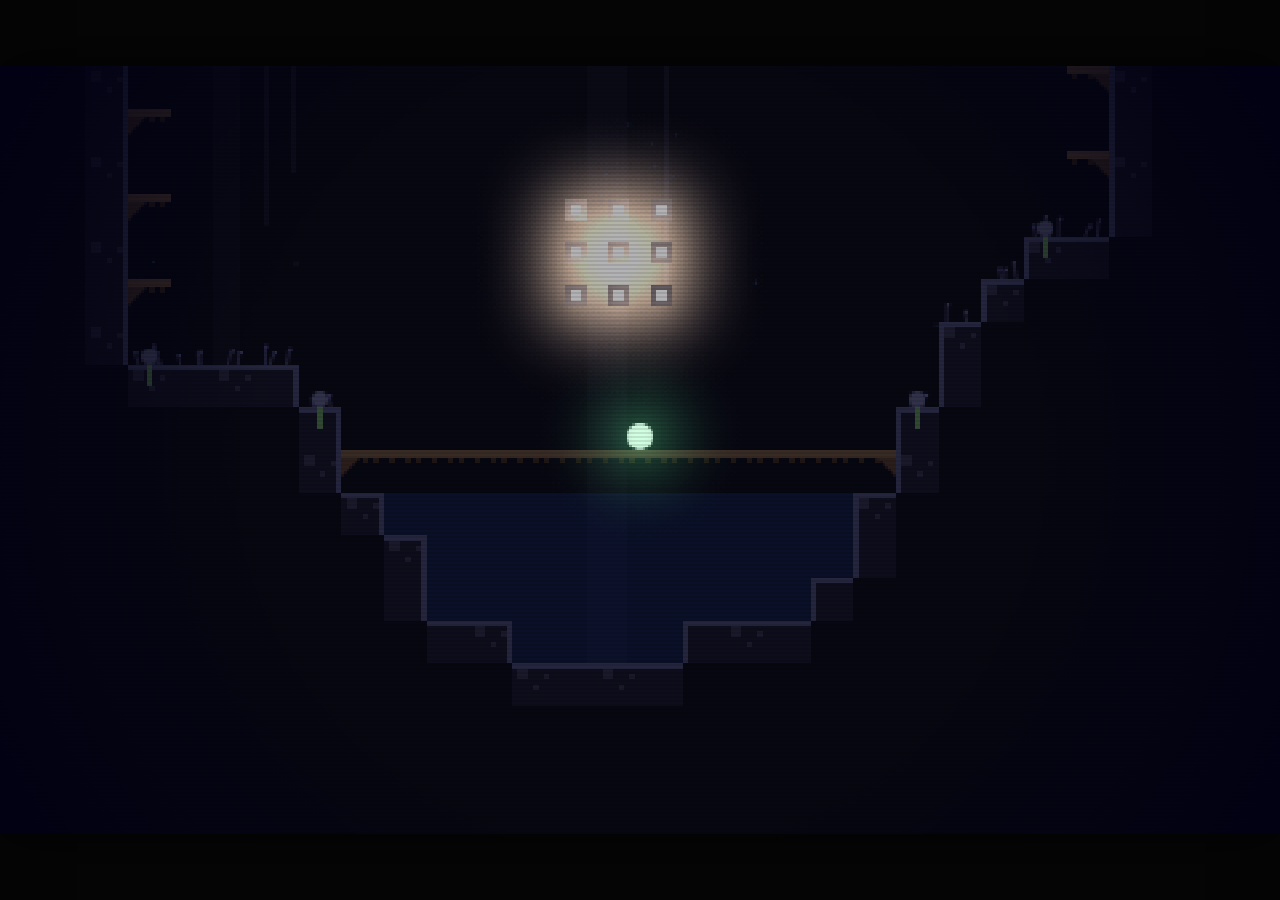
==== index.html @ 34f2504f "update" ====
<!DOCTYPE html>
<html lang="en">
<head>
    <meta charset="UTF-8">
    <meta name="viewport" content="width=device-width, initial-scale=1.0, maximum-scale=1.0, user-scalable=no">
    <title>Depth of the Well - BOSS (Modular Architecture)</title>

    <link rel="stylesheet" href="scripts/boss/boss.css">
    <link rel="stylesheet" href="mobile/mobile.css">

    <style>
        body {
            margin: 0;
            background-color: #050505;
            overflow: hidden;
            display: flex;
            justify-content: center;
            align-items: center;
            height: 100vh;
            color: #444;
            font-family: 'Courier New', Courier, monospace;
            touch-action: none; 
        }

        #game-container {
            position: relative;
            box-shadow: 0 0 50px rgba(0, 0, 0, 0.8);
            cursor: none; 
        }

        canvas {
            display: block;
            image-rendering: pixelated; 
        }

        #ui-layer {
            position: absolute;
            top: 20px;
            left: 0;
            width: 100%;
            text-align: center;
            color: rgba(255, 255, 255, 0.7);
            font-size: 14px;
            pointer-events: none;
            text-shadow: 0 2px 4px black;
            opacity: 0;
            transition: opacity 1s;
            z-index: 20;
        }

        .scanlines {
            position: absolute;
            top: 0;
            left: 0;
            width: 100%;
            height: 100%;
            background: linear-gradient(
                to bottom,
                rgba(255,255,255,0),
                rgba(255,255,255,0) 50%,
                rgba(0,0,0,0.1) 50%,
                rgba(0,0,0,0.1)
            );
            background-size: 100% 4px;
            pointer-events: none;
            z-index: 10;
        }

        .vignette {
            position: absolute;
            top: 0;
            left: 0;
            width: 100%;
            height: 100%;
            background: radial-gradient(circle, rgba(0,0,0,0) 50%, rgba(0,0,20,0.9) 100%);
            pointer-events: none;
            z-index: 11;
        }
    </style>
</head>
<body>

    <div id="game-container">
        <div id="ui-layer">Initialize...</div>
        <canvas id="gameCanvas"></canvas>
        <div class="scanlines"></div>
        <div class="vignette"></div>

        <!-- Mobile Controls UI -->
        <div id="mobile-controls">
            <div id="dpad" class="control-group">
                <div class="touch-btn" id="btn-up">▲</div>
                <div class="touch-btn" id="btn-left">◀</div>
                <div class="touch-btn" id="btn-right">▶</div>
                <div class="touch-btn" id="btn-down">▼</div>
            </div>
            <div id="actions" class="control-group">
                <div class="touch-btn" id="btn-map">MAP</div>
                <div class="touch-btn" id="btn-jump">JUMP</div>
            </div>
        </div>
    </div>

<!-- Room Design -->
<script src="data/rooms.js"></script> 
<script src="data/room_ability.js"></script>
<script src="data/params.js"></script>
<script src="data/events.js"></script>
<script src="data/tile.js"></script>

<!-- Rendering Engine Scripts -->
<script src="render/renderer.js"></script>

<!-- Core Engine Scripts -->
<script src="scripts/script_base.js"></script>
<script src="scripts/boss/boss.js"></script> 
<script src="scripts/boss/boss_visuals.js"></script>
<script src="scripts/roomscripts.js"></script>

<!-- 
    ============================================================================
    REFACTORED ENGINE STARTS HERE
    Split the sections below into separate .js files for a clean project structure.
    ============================================================================
-->

<script>

/**
 * ============================================================================
 * MODULE: ENTITIES (entities.js)
 * Game objects and factories.
 * ============================================================================
 */

class Particle {
    constructor(x, y, type = 'dust') {
        this.x = x; this.y = y;
        this.vx = (Math.random() - 0.5) * 0.5;
        this.vy = (Math.random() - 0.5) * 0.5;
        this.life = 1.0;
        this.type = type;
        
        if (type === 'splash') {
            this.vy = -rand(0.5, 2); this.vx = rand(-1, 1); this.life = rand(0.5, 1);
        } else if (type === 'spark') {
            this.vx = (Math.random() - 0.5) * 2; this.vy = (Math.random() - 0.5) * 2;
        } else if (type === 'bubble') {
            this.vy = -rand(0.5, 2.0); this.vx = rand(-0.5, 0.5); this.life = rand(0.5, 1.0);
        } else if (type === 'rubble') {
            this.vx = (Math.random() - 0.5) * 3; this.vy = -rand(1, 3); this.life = rand(0.5, 0.8);
        }
    }

    update(timeScale) {
        this.x += this.vx * timeScale;
        this.y += this.vy * timeScale;
        
        if (this.type === 'dust') {
            this.life -= 0.005 * timeScale; this.y -= 0.05 * timeScale; 
        } else if (this.type === 'splash') {
            this.vy += 0.1 * timeScale; this.life -= 0.02 * timeScale;
        } else if (this.type === 'spark') {
            this.life -= 0.03 * timeScale;
        } else if (this.type === 'bubble') {
            this.life -= 0.02 * timeScale; this.vx *= Math.pow(0.95, timeScale);
        } else if (this.type === 'rubble') {
            this.life -= 0.02 * timeScale; this.vy += 0.2 * timeScale;
        }
    }

    draw(ctx) {
        if (this.type === 'dust') ctx.fillStyle = `rgba(100, 150, 255, ${Math.max(0, this.life * 0.3)})`;
        else if (this.type === 'splash') ctx.fillStyle = `rgba(150, 200, 255, ${Math.max(0, this.life)})`;
        else if (this.type === 'spark') ctx.fillStyle = `rgba(255, 255, 150, ${Math.max(0, this.life)})`;
        else if (this.type === 'bubble') ctx.fillStyle = `rgba(200, 255, 255, ${Math.max(0, this.life * 0.6)})`;
        else if (this.type === 'rubble') ctx.fillStyle = `rgba(120, 120, 140, ${Math.max(0, this.life)})`;
        else ctx.fillStyle = `rgba(255, 255, 200, ${Math.max(0, this.life)})`;
        ctx.fillRect(this.x, this.y, 1, 1);
    }
}

class WallLight {
    constructor(x, y) {
        this.x = x; this.y = y;
        this.baseRadius = 40;
        this.currentRadius = 40;
        this.targetRadius = 40;
    }
    update(game, timeScale) {
        const player = game.player;
        const dist = Math.hypot(player.x - (this.x + 8), player.y - (this.y + 8));
        this.targetRadius = dist < 20 ? 100 : 40;
        const k = 1 - Math.pow(0.9, timeScale);
        this.currentRadius += (this.targetRadius - this.currentRadius) * k;
    }
    draw(ctx) {
        ctx.fillStyle = COLORS.lightBase;
        ctx.fillRect(this.x + 4, this.y + 2, 8, 8);
        ctx.fillStyle = COLORS.lightGlow;
        ctx.fillRect(this.x + 6, this.y + 4, 4, 4);
        
        let lg = ctx.createRadialGradient(this.x+8, this.y+8, 2, this.x+8, this.y+8, this.currentRadius);
        lg.addColorStop(0, 'rgba(255, 220, 180, 0.4)');
        lg.addColorStop(1, 'rgba(0,0,0,0)');
        ctx.fillStyle = lg;
        ctx.globalCompositeOperation = 'lighter';
        ctx.beginPath(); ctx.arc(this.x+8, this.y+8, this.currentRadius, 0, Math.PI*2); ctx.fill();
        ctx.globalCompositeOperation = 'source-over';
    }
}

class Chest {
    constructor(x, y, roomKey) {
        this.x = x; this.y = y;
        this.w = TILE_SIZE; this.h = TILE_SIZE;
        this.roomKey = roomKey;
        this.abilityId = ROOM_LOOT[roomKey] || null;
        this.opened = false;
        this.glowPhase = 0;
    }
    update(game, timeScale) {
        if (this.opened) return;
        this.glowPhase += 0.1 * timeScale;
        const dist = Math.hypot(game.player.x - (this.x + this.w/2), game.player.y - (this.y + this.h/2));
        if (this.abilityId && game.system.abilities[this.abilityId]) this.opened = true;
        if (dist < 15) this.open(game);
    }
    open(game) {
        this.opened = true;
        if (this.abilityId) {
            events.emit('UNLOCK_ABILITY', this.abilityId);
            game.spawnParticles(this.x + 8, this.y + 8, 20, 'spark');
        }
    }
    draw(ctx) {
        ctx.fillStyle = this.opened ? COLORS.chestOpen : COLORS.chestClosed;
        if (this.opened) {
            ctx.fillRect(this.x + 2, this.y + 6, 12, 10);
            ctx.fillStyle = '#000'; ctx.fillRect(this.x + 3, this.y + 6, 10, 2); 
        } else {
            ctx.fillRect(this.x + 2, this.y + 4, 12, 12);
            ctx.fillStyle = '#ffaa00'; ctx.fillRect(this.x + 7, this.y + 8, 2, 2);
            const alpha = 0.2 + Math.sin(this.glowPhase) * 0.1;
            ctx.strokeStyle = `rgba(255, 255, 170, ${alpha})`;
            ctx.strokeRect(this.x, this.y, 16, 16);
        }
    }
}

class Blade {
    constructor(x, y) {
        this.x = x; this.y = y;
        this.h = rand(4, 8); 
        this.angle = rand(-0.2, 0.2); 
        this.baseAngle = this.angle;
        this.stiffness = rand(0.1, 0.2);
    }
    update(game, timeScale) {
        const player = game.player;
        const dist = Math.abs(this.x - player.x);
        const yDist = Math.abs(this.y - (player.y + player.r)); 
        const time = Date.now() * 0.002;
        const wind = Math.sin(time + this.x * 0.1) * 0.2;
        let force = 0;
        if (dist < (player.r + 8) && yDist < 10) force = (this.x - player.x) > 0 ? 1.5 : -1.5;
        const target = this.baseAngle + wind + force;
        const k = 1 - Math.pow(1 - this.stiffness, timeScale);
        this.angle += (target - this.angle) * k;
    }
    draw(ctx) {
        const tipX = this.x + Math.sin(this.angle) * this.h;
        const tipY = this.y - Math.cos(this.angle) * this.h;
        ctx.strokeStyle = COLORS.grass;
        ctx.beginPath(); ctx.moveTo(this.x, this.y); ctx.lineTo(tipX, tipY); ctx.stroke();
        ctx.fillStyle = COLORS.grassTip; ctx.fillRect(tipX, tipY, 1, 1);
    }
}

class Flower {
    constructor(x, y) {
        this.x = x; this.y = y;
        this.state = 0; this.bloomFactor = 0;
    }
    update(game, timeScale) {
        const dist = Math.hypot(game.player.x - this.x, game.player.y - this.y);
        if (dist < 30) this.bloomFactor += 0.05 * timeScale;
        else this.bloomFactor -= 0.02 * timeScale;
        this.bloomFactor = clamp(this.bloomFactor, 0, 1);
        if (this.bloomFactor > 0.8 && Math.random() < (0.05 * timeScale)) {
            game.spawnParticles(this.x, this.y - 10, 1, 'spark');
        }
    }
    draw(ctx) {
        ctx.fillStyle = COLORS.flowerStem;
        ctx.fillRect(this.x - 1, this.y, 2, 8);
        const size = 3 + this.bloomFactor * 2;
        ctx.fillStyle = this.bloomFactor > 0.5 ? COLORS.flowerBulbOpen : COLORS.flowerBulbClosed;
        ctx.beginPath(); ctx.arc(this.x, this.y - size, size, 0, Math.PI * 2); ctx.fill();
        if(this.bloomFactor > 0.1) {
            ctx.fillStyle = `rgba(170, 136, 255, ${this.bloomFactor})`;
            ctx.beginPath(); ctx.arc(this.x, this.y - size, 1, 0, Math.PI * 2); ctx.fill();
            ctx.globalCompositeOperation = 'lighter';
            let fg = ctx.createRadialGradient(this.x, this.y-5, 1, this.x, this.y-5, 20 * this.bloomFactor);
            fg.addColorStop(0, `rgba(180, 100, 255, ${this.bloomFactor * 0.5})`);
            fg.addColorStop(1, 'rgba(0,0,0,0)');
            ctx.fillStyle = fg;
            ctx.beginPath(); ctx.arc(this.x, this.y-5, 30, 0, Math.PI*2); ctx.fill();
            ctx.globalCompositeOperation = 'source-over';
        }
    }
}

// --- Entity Factory (The Builder) ---
function spawnVegetation(map, x, y) {
    if (map.getTile(x, y - 1) === 0) {
        const count = Math.floor(rand(2, 5));
        for(let i=0; i<count; i++) {
            map.entities.push(new Blade(x * TILE_SIZE + rand(2, 14), y * TILE_SIZE));
        }
        if (Math.random() < 0.3) {
            map.entities.push(new Flower(x * TILE_SIZE + TILE_SIZE/2, y * TILE_SIZE));
        }
    }
}

const ENTITY_FACTORY = {
    3: (map, x, y, roomKey) => map.entities.push(new Chest(x * TILE_SIZE, y * TILE_SIZE, roomKey)),
    5: (map, x, y) => map.entities.push(new WallLight(x * TILE_SIZE, y * TILE_SIZE)),
    1: (map, x, y) => spawnVegetation(map, x, y),
    10: (map, x, y) => spawnVegetation(map, x, y),
    2: (map, x, y) => {
        if (map.getTile(x, y - 1) === 0) map.waterNodes.push({x: x, y: y});
    }
};

/**
 * ============================================================================
 * MODULE: PHYSICS (physics.js)
 * Collision detection and resolution logic.
 * ============================================================================
 */
class CountBounce {
    constructor() { this.reset(); }
    reset() {
        this.start = { rx: 0, ry: 0, x: 0, y: 0 };
        this.current = { rx: 0, ry: 0, x: 0, y: 0 };
        this.count = 0;
    }
    update(hitRx, hitRy, hitX, hitY, game) {
        if (!this.start || 
            this.start.rx !== hitRx || this.start.ry !== hitRy || 
            this.start.x !== hitX || this.start.y !== hitY) {
            this.start = { rx: hitRx, ry: hitRy, x: hitX, y: hitY };
            this.current = { rx: hitRx, ry: hitRy, x: hitX, y: hitY };
            this.count = 0;
        }

        this.current.y -= 1;
        if (this.current.y < 0) {
            this.current.ry--;
            if (!WORLD_LAYOUTS[`${this.current.rx},${this.current.ry}`]) {
                this.reset(); return;
            }
            this.current.y = 17; 
        }        

        const tileRaw = WORLD_LAYOUTS[`${this.current.rx},${this.current.ry}`][this.current.y][this.current.x];
        const tileVal = getTileValue(tileRaw);
        const def = getTileDef(tileVal);
        
        if (def.col === COLLISION_TYPE.SOLID) { 
            this.count++;
            game.spawnParticles(game.player.x, game.player.y, 3, 'dust');
        } else if (def.col === COLLISION_TYPE.HAZARD) { 
            const permanent = game.system.abilities.minerHat;
            if (!game.map.isSpikeDestroyedExplicit(this.current.rx, this.current.ry, this.current.x, this.current.y)) {
                game.map.destroySpikeExplicit(this.current.rx, this.current.ry, this.current.x, this.current.y, permanent);
                game.spawnParticles(game.player.x, game.player.y, 30, 'spark');
            }
            this.reset();
        } else {
            this.reset();
        }
    }
}

class Physics {
    static checkHazards(entity, map, game) {
        let startX = Math.floor((entity.x - entity.r) / TILE_SIZE);
        let endX = Math.floor((entity.x + entity.r) / TILE_SIZE);
        let startY = Math.floor((entity.y - entity.r) / TILE_SIZE);
        let endY = Math.floor((entity.y + entity.r) / TILE_SIZE);

        for (let y = startY; y <= endY; y++) {
            for (let x = startX; x <= endX; x++) {
                let tile = map.getTile(x, y);
                let def = getTileDef(tile);
                if (def.col === COLLISION_TYPE.HAZARD && !map.isSpikeDestroyed(x, y)) {
                    game.triggerDeath();
                    return;
                }
            }
        }
    }

    static resolveCollision(entity, map, axis, timeScale, game) {
        let startX = Math.floor((entity.x - entity.r) / TILE_SIZE);
        let endX = Math.floor((entity.x + entity.r) / TILE_SIZE);
        let startY = Math.floor((entity.y - entity.r) / TILE_SIZE);
        let endY = Math.floor((entity.y + entity.r) / TILE_SIZE);

        for (let y = startY; y <= endY; y++) {
            for (let x = startX; x <= endX; x++) {
                let tile = map.getTile(x, y);
                let def = getTileDef(tile);

                // Type A: One-Way Platforms
                if (def.col === COLLISION_TYPE.ONE_WAY) {
                    if (axis === 'y' && entity.vy >= 0) {
                        const tileTop = y * TILE_SIZE;
                        const previousFeetY = (entity.y - entity.vy * timeScale) + entity.r;
                        const currentFeetY = entity.y + entity.r;
                        if (previousFeetY <= tileTop + 0.1 && currentFeetY >= tileTop - 0.1) {
                            entity.y = tileTop - entity.r - 0.01;
                            entity.grounded = true;
                            entity.vy = 0;
                            if(entity.vy > 2) { entity.squash = 1.4; entity.stretch = 0.6; }
                        }
                    }
                    continue; 
                }

                // Type B: Solid Walls
                if (def.col === COLLISION_TYPE.SOLID) { 
                    if (axis === 'x') {
                        if (entity.vx > 0) entity.x = x * TILE_SIZE - entity.r - 0.01;
                        if (entity.vx < 0) entity.x = (x + 1) * TILE_SIZE + entity.r + 0.01;
                        entity.vx = 0;
                    } else {
                        if (entity.vy > 0) { // Landing
                            entity.y = y * TILE_SIZE - entity.r - 0.01;
                            entity.grounded = true;
                            if(entity.vy > 2) { entity.squash = 1.4; entity.stretch = 0.6; }
                        }
                        if (entity.vy < 0) { // Hitting Head
                            entity.y = (y + 1) * TILE_SIZE + entity.r + 0.01;
                            map.triggerTileBounce(x, y);
                            const hasMinerHat = game.system.abilities.minerHat;
                            map.processSpikeHit(x, y, hasMinerHat, game);
                        }
                        entity.vy = 0;
                    }
                }
            }
        }
    }
}

/**
 * ============================================================================
 * MODULE: PHYSICS & PLAYER (player.js)
 * ============================================================================
 */
class Player {
    constructor(x, y) {
        this.x = x; this.y = y;
        this.respawnX = x; this.respawnY = y;
        this.r = 5;
        this.vx = 0; this.vy = 0;
        this.grounded = false;
        this.inWater = false;
        this.wasInWater = false;
        this.onLadder = false;
        this.squash = 1; this.stretch = 1;
        this.jumpHeld = false;
        this.floatTimer = 0;
    }

    setRespawn() { this.respawnX = this.x; this.respawnY = this.y; }

    update(game, timeScale) {
        if(game.renderer.showMap || game.isDead) return;

        const map = game.map;
        const input = game.input;
        map.checkFalseWalls(this);

        const gravity = 0.25;
        const centerTileDef = getTileDef(map.getTile(Math.floor(this.x / TILE_SIZE), Math.floor((this.y + this.r * 0.7) / TILE_SIZE)));
        this.inWater = (centerTileDef.col === COLLISION_TYPE.LIQUID);
        
        Physics.checkHazards(this, map, game);
        if(game.isDead) return;

        const ladderDef = getTileDef(map.getTile(Math.floor(this.x / TILE_SIZE), Math.floor(this.y / TILE_SIZE)));
        const touchingLadder = (ladderDef.col === COLLISION_TYPE.CLIMBABLE);

        let moveSpeed = 0.8;
        let frictionX = 0.85; 
        
        if (this.inWater) {
            moveSpeed = 0.4; frictionX = 0.9;
        }

        if (input.left) this.vx -= moveSpeed * timeScale;
        if (input.right) this.vx += moveSpeed * timeScale;

        // Ladder Logic
        if (touchingLadder && !this.inWater) {
            this.onLadder = true; this.grounded = true; this.vy = 0; this.floatTimer = 0;
            if (input.up) this.vy = -1.5;
            if (input.down) this.vy = 1.5;
            if (input.jump) {
                if (!this.jumpHeld) { this.doJump(game, -4.5); this.onLadder = false; }
            } else this.jumpHeld = false;
        } 
        // Water Logic
        else if (this.inWater) {
            this.onLadder = false;
            this.vy += gravity * timeScale; this.vy -= 0.55 * timeScale;
            if (input.down) this.vy += 0.6 * timeScale;
            if (input.jump) {
                this.floatTimer += 1.0 * timeScale;
                const bonusAccel = Math.min(this.floatTimer * 0.02, 1.5); 
                this.vy -= (0.10 + bonusAccel) * timeScale;
                if (Math.floor(this.floatTimer) % 5 === 0) game.spawnParticles(this.x, this.y + this.r, 1, 'bubble');
                this.stretch = 1.1 + Math.min(this.floatTimer * 0.01, 0.4); 
                this.squash = 1.0 - Math.min(this.floatTimer * 0.005, 0.2);
            } else { this.floatTimer = 0; }
            if (this.vy > 0) this.vy *= Math.pow(0.9, timeScale);
            else this.vy *= Math.pow(0.98, timeScale);
        } 
        // Air Logic
        else {
            this.onLadder = false; this.floatTimer = 0;
            if (input.jump) {
                if (!this.jumpHeld && this.grounded) { this.doJump(game, -4.5); }
            } else this.jumpHeld = false;
            this.vy += gravity * timeScale;
        }

        this.vx *= Math.pow(frictionX, timeScale);
        
        const maxSpeedX = this.inWater ? 1.0 : 1.6;
        const maxSpeedY = this.inWater ? 6 : 8;
        if(Math.abs(this.vx) > maxSpeedX) this.vx = maxSpeedX * Math.sign(this.vx);
        if(this.vy > maxSpeedY) this.vy = maxSpeedY; 

        this.x += this.vx * timeScale;
        Physics.resolveCollision(this, map, 'x', timeScale, game);
        
        this.y += this.vy * timeScale;
        this.grounded = false; 
        Physics.resolveCollision(this, map, 'y', timeScale, game);

        const squashK = 1 - Math.pow(0.9, timeScale);
        this.squash += (1 - this.squash) * squashK;
        this.stretch += (1 - this.stretch) * squashK;

        this.checkWaterTransitions(game, centerTileDef.col === COLLISION_TYPE.LIQUID);
        this.checkRoomTransitions(game);
    }

    doJump(game, force) {
        this.vy = force; this.grounded = false; this.jumpHeld = true;
        this.stretch = 1.3; this.squash = 0.7;
        game.spawnParticles(this.x, this.y + this.r, 4, 'dust');
    }

    checkWaterTransitions(game, currentInWater) {
        if (!this.wasInWater && currentInWater) {
            if (this.vy > 1.5) {
                game.spawnParticles(this.x, this.y, 8, 'splash'); this.vy *= 0.5; 
            }
        }
        if (this.wasInWater && !currentInWater) {
            if (this.vy < -2.5) {
                game.spawnParticles(this.x, this.y + this.r, 12, 'splash');
                game.spawnParticles(this.x, this.y + this.r, 5, 'bubble');
            } else if (this.vy < 0 && this.vy > -1.0) this.vy *= 0.5;
        }
        this.wasInWater = currentInWater;
    }

    attemptSwitch(game, xOff, yOff, newX, newY) {
        if(game.loadRoom(game.map.roomX + xOff, game.map.roomY + yOff)) {
            if(newX !== null) this.x = newX;
            if(newY !== null) this.y = newY;
            this.setRespawn();
            game.spawnParticles(this.x, this.y, 10, 'dust');
            return true;
        }
        return false;
    }

    checkRoomTransitions(game) {
        if (this.x > GAME_WIDTH) {
            if (this.attemptSwitch(game, 1, 0, this.x - GAME_WIDTH, null)) {} 
            else { this.x = GAME_WIDTH; this.vx = 0; }
        } else if (this.x < 0) {
            if (this.attemptSwitch(game, -1, 0, this.x + GAME_WIDTH, null)) {} 
            else { this.x = 0; this.vx = 0; }
        }
        if (this.y > GAME_HEIGHT) {
            if (this.attemptSwitch(game, 0, 1, null, this.y - GAME_HEIGHT)) {} 
            else { this.y += GAME_HEIGHT; this.vy = 0; this.grounded = true; }
        } else if (this.y < 0) {
            if (this.attemptSwitch(game, 0, -1, null, GAME_HEIGHT)) {} 
            else { this.y = 0; this.vy = 0; }
        }
    }

    draw(ctx, game) {
        ctx.save();
        ctx.translate(this.x, this.y);
        ctx.scale(this.squash, this.stretch);
        ctx.fillStyle = COLORS.playerCore;
        ctx.beginPath(); ctx.arc(0, 0, this.r, 0, Math.PI*2); ctx.fill();
        if (typeof game !== 'undefined' && game.system.abilities.minerHat) {
            ctx.fillStyle = COLORS.hat; ctx.fillRect(-3, -7, 6, 3);
            ctx.fillStyle = COLORS.hatLight; ctx.fillRect(0, -7, 2, 2);
        }
        ctx.restore();
    }
}

/**
 * ============================================================================
 * MODULE: MAP & WORLD (map.js)
 * Logic for the grid, room transitions, and block bouncing.
 * ============================================================================
 */
class Map {
    constructor() {
        this.roomX = 0; this.roomY = 0;
        this.layout = [];
        this.rows = 0; this.cols = 0;
        this.entities = []; 
        this.waterNodes = [];
        this.visitedRooms = new Set(); 
        this.explored = {}; 
        this.visible = [];
        this.secretRegistry = {};
        this.globalDestroyedSpikes = new Set();
        this.temporaryDestroyedSpikes = new Set();
        this.bouncingTiles = {}; 
        this.bounceCounter = new CountBounce();
    }

    load(rx, ry) {
        const key = `${rx},${ry}`;
        if (!WORLD_LAYOUTS[key]) return false; 

        this.bounceCounter.reset();
        this.roomX = rx; this.roomY = ry;
        this.layout = WORLD_LAYOUTS[key];
        this.rows = this.layout.length; this.cols = this.layout[0].length;
        this.visitedRooms.add(key);

        if (!this.explored[key]) this.explored[key] = Array(this.rows).fill(0).map(() => Array(this.cols).fill(false));
        this.visible = Array(this.rows).fill(0).map(() => Array(this.cols).fill(false));
        if (!this.secretRegistry[key]) this.secretRegistry[key] = new Set();

        this.temporaryDestroyedSpikes.clear(); 
        this.bouncingTiles = {};

        this.generateEntities(key);
        return true;
    }

    generateEntities(roomKey) {
        this.entities = [];
        this.waterNodes = [];
        for (let y = 0; y < this.rows; y++) {
            for (let x = 0; x < this.cols; x++) {
                let t = getTileValue(this.layout[y][x]);
                if (ENTITY_FACTORY[t]) ENTITY_FACTORY[t](this, x, y, roomKey);
            }
        }
    }

    processSpikeHit(hitX, hitY, permanent, game) {
        this.bounceCounter.update(this.roomX, this.roomY, hitX, hitY, game);
    }

    isSpikeDestroyedExplicit(rx, ry, x, y) {
        const key = `${rx},${ry},${x},${y}`;
        return this.globalDestroyedSpikes.has(key) || this.temporaryDestroyedSpikes.has(key);
    }

    destroySpikeExplicit(rx, ry, x, y, permanent) {
        const key = `${rx},${ry},${x},${y}`;
        if (permanent) {
            this.globalDestroyedSpikes.add(key);
            this.temporaryDestroyedSpikes.delete(key);
        } else {
            this.temporaryDestroyedSpikes.add(key);
        }
    }

    isSpikeDestroyed(x, y) {
        return this.isSpikeDestroyedExplicit(this.roomX, this.roomY, x, y);
    }

    isSpikeDestroyedAt(rx, ry, x, y) {
        return this.globalDestroyedSpikes.has(`${rx},${ry},${x},${y}`);
    }

    triggerTileBounce(x, y) {
        this.bouncingTiles[`${x},${y}`] = -4; 
    }

    updateEntities(game, timeScale) {
        this.entities.forEach(e => e.update(game, timeScale));
        for (let key in this.bouncingTiles) {
            this.bouncingTiles[key] *= Math.pow(0.8, timeScale);
            if (Math.abs(this.bouncingTiles[key]) < 0.1) delete this.bouncingTiles[key];
        }
    }

    checkFalseWalls(player) {
        const tx = Math.floor(player.x / TILE_SIZE);
        const ty = Math.floor(player.y / TILE_SIZE);
        const key = `${this.roomX},${this.roomY}`;

        const tileDef = getTileDef(this.getTile(tx, ty));
        if (tileDef.isSecret && !this.secretRegistry[key].has(`${tx},${ty}`)) {
            const stack = [[tx, ty]];
            while(stack.length > 0) {
                const [cx, cy] = stack.pop();
                const coordKey = `${cx},${cy}`;
                if (!this.secretRegistry[key].has(coordKey)) {
                    this.secretRegistry[key].add(coordKey);
                    [[0,1], [0,-1], [1,0], [-1,0]].forEach(n => {
                        const nx = cx + n[0], ny = cy + n[1];
                        const ntDef = getTileDef(this.getTile(nx, ny));
                        if (ntDef.isSecret) stack.push([nx, ny]);
                    });
                }
            }
        }
    }

    updateVisibility(player) {
        this.visible = Array(this.rows).fill(0).map(() => Array(this.cols).fill(false));
        const key = `${this.roomX},${this.roomY}`;
        const roomExplored = this.explored[key]; 
        const px = Math.floor(player.x / TILE_SIZE);
        const py = Math.floor(player.y / TILE_SIZE);
        
        let queue = [{x: px, y: py}];
        const markVisible = (x, y) => {
            if (x >= 0 && x < this.cols && y >= 0 && y < this.rows) {
                this.visible[y][x] = true;
                if (roomExplored) roomExplored[y][x] = true;
            }
        };
        markVisible(px, py);

        while (queue.length > 0) {
            const curr = queue.shift();
            const neighbors = [{x: curr.x, y: curr.y - 1}, {x: curr.x, y: curr.y + 1}, {x: curr.x - 1, y: curr.y}, {x: curr.x + 1, y: curr.y}];

            for (let n of neighbors) {
                if (n.x < 0 || n.x >= this.cols || n.y < 0 || n.y >= this.rows) continue;
                if (this.visible[n.y][n.x]) continue;
                markVisible(n.x, n.y);
                
                const tile = getTileValue(this.layout[n.y][n.x]);
                const def = getTileDef(tile);
                
                if (def.col === COLLISION_TYPE.HAZARD && !this.isSpikeDestroyed(n.x, n.y)) continue;
                if (def.col === COLLISION_TYPE.SOLID) continue;
                if (def.isSecret) continue;
                
                queue.push(n);
            }
        }
    }

    getTile(x, y) {
        if (x >= 0 && x < this.cols && y >= 0 && y < this.rows) {
            return getTileValue(this.layout[y][x]);
        }
        let nx = x, ny = y, rx = this.roomX, ry = this.roomY;
        if (x < 0) { rx--; nx = x + this.cols; } 
        else if (x >= this.cols) { rx++; nx = x - this.cols; }
        if (y < 0) { ry--; ny = y + this.rows; } 
        else if (y >= this.rows) { ry++; ny = y - this.rows; }

        const key = `${rx},${ry}`;
        const neighborLayout = WORLD_LAYOUTS[key];
        if (neighborLayout && ny >= 0 && ny < neighborLayout.length && nx >= 0 && nx < neighborLayout[0].length) {
            return getTileValue(neighborLayout[ny][nx]);
        }
        return 0; 
    }

    isRevealed(x, y) {
        const key = `${this.roomX},${this.roomY}`;
        return this.secretRegistry[key] && this.secretRegistry[key].has(`${x},${y}`);
    }
}

/**
 * ============================================================================
 * MODULE: SYSTEMS (Input, UI, Managers)
 * ============================================================================
 */
class InputHandler {
    constructor() {
        this.keys = {
            ArrowUp: false, ArrowDown: false, ArrowLeft: false, ArrowRight: false,
            w: false, s: false, a: false, d: false,
            Space: false, " ": false, Tab: false,
            "=": false, "+": false, "-": false, "_": false
        };
        this.initListeners();
    }
    initListeners() {
        window.addEventListener('keydown', e => { 
            if(this.keys.hasOwnProperty(e.key) || e.key === " ") {
                if(e.key === "Tab") e.preventDefault();
                this.keys[e.key] = true;
            }
        });
        window.addEventListener('keyup', e => { 
            if(this.keys.hasOwnProperty(e.key) || e.key === " ") this.keys[e.key] = false; 
        });
    }
    isPressed(key) { return this.keys[key]; }
    get up() { return this.keys.ArrowUp || this.keys.w; }
    get down() { return this.keys.ArrowDown || this.keys.s; }
    get left() { return this.keys.ArrowLeft || this.keys.a; }
    get right() { return this.keys.ArrowRight || this.keys.d; }
    get jump() { return this.keys.Space || this.keys[" "]; }
    get map() { return this.keys.Tab; }
}

class UIManager {
    constructor() {
        this.element = document.getElementById('ui-layer');
        this.timeout = null;
        
        // --- Event Listener ---
        events.on('SYSTEM_MESSAGE', (text) => this.showSystemMessage(text));
    }
    showMessage(text, color = 'rgba(255, 255, 255, 0.7)', duration = 200) {
        if (this.element.innerText === text && this.element.style.opacity > 0) return;
        if (this.element.innerText.includes("SYSTEM") && !text.includes("SYSTEM")) {
            if (this.element.style.opacity > 0) return;
        }
        this.element.innerText = text;
        this.element.style.color = color;
        this.element.style.opacity = 1;
        if (this.timeout) clearTimeout(this.timeout);
        if (duration > 0 && duration < 5000) {
             this.timeout = setTimeout(() => { this.element.style.opacity = 0; }, duration);
        }
    }
    showSystemMessage(text) {
        this.element.innerText = `[SYSTEM]: ${text}`;
        this.element.style.opacity = 1;
        this.element.style.color = '#aaffaa';
        if (this.timeout) clearTimeout(this.timeout);
        this.timeout = setTimeout(() => {
            this.element.style.opacity = 0;
            setTimeout(() => this.element.style.color = 'rgba(255, 255, 255, 0.7)', 500);
        }, 3000);
    }
}

class SystemManager {
    constructor(ui) {
        this.ui = ui;
        this.abilities = { 
            minimap: false, 
            minerHat: false 
        };
        
        // --- Event Listener ---
        events.on('UNLOCK_ABILITY', (id) => this.enable(id));
    }
    enable(abilityName) {
        if (this.abilities.hasOwnProperty(abilityName)) {
            this.abilities[abilityName] = true;
            events.emit('SYSTEM_MESSAGE', `${abilityName.toUpperCase()} MODULE INSTALLED`);
        }
    }
}

/**
 * ============================================================================
 * MODULE: MAIN GAME LOOP (game.js)
 * ============================================================================
 */
class Game {
    constructor() {
        this.input = new InputHandler();
        this.ui = new UIManager();
        this.system = new SystemManager(this.ui);
        this.renderer = new GameRenderer(document.getElementById('gameCanvas'), this.ui);
        this.scripts = new ScriptManager();
        this.map = new Map();
        // this.player = new Player(55, 150);
        this.player = new Player(-1200, 320);
        this.particles = [];
        this.isDead = false;
        this.deathTimer = 0;
        this.recoveryTimer = 0; 
        this.lastTime = 0;
        this.accumulatedTime = 0;
        this.loadRoom(0, 0);
    }

    loadRoom(rx, ry) {
        if(this.map.load(rx, ry)) {
            this.scripts.onRoomEnter(this, rx, ry);
            return true;
        }
        return false;
    }

    spawnParticles(x, y, count, type) {
        for(let i=0; i<count; i++) this.particles.push(new Particle(x, y, type));
    }

    triggerDeath() {
        if (this.isDead) return;
        this.isDead = true;
        this.deathTimer = 0;
        this.recoveryTimer = 0;
        this.spawnParticles(this.player.x, this.player.y, 20, 'spark');
    }

    respawn() {
        this.isDead = false;
        this.recoveryTimer = 1000; 
        this.player.x = this.player.respawnX;
        this.player.y = this.player.respawnY;
        this.player.vx = 0; this.player.vy = 0;
        this.map.temporaryDestroyedSpikes.clear();
        this.spawnParticles(this.player.x, this.player.y, 10, 'dust');
    }

    loop(timestamp) {
        if (!this.lastTime) this.lastTime = timestamp;
        const deltaTime = timestamp - this.lastTime;
        this.lastTime = timestamp;
        const TARGET_FPS = 60;
        const timeScale = Math.min(deltaTime / (1000 / TARGET_FPS), 4.0);
        this.accumulatedTime += deltaTime;

        this.renderer.handleMapInput(this);

        if (this.isDead) {
            this.deathTimer += deltaTime;
            if (this.deathTimer > 1000) { this.respawn(); }
        } else {
            if (this.recoveryTimer > 0) {
                this.recoveryTimer -= deltaTime;
                if(this.recoveryTimer < 0) this.recoveryTimer = 0;
            }

            this.player.update(this, timeScale);
            this.map.updateEntities(this, timeScale);
            this.map.updateVisibility(this.player);
            this.scripts.update(this, timeScale); 
            
            if(Math.random() < (0.1 * timeScale)) this.spawnParticles(rand(0, GAME_WIDTH), rand(0, GAME_HEIGHT), 1, 'dust');
        }

        for (let i = this.particles.length - 1; i >= 0; i--) {
            this.particles[i].update(timeScale);
            if (this.particles[i].life <= 0) this.particles.splice(i, 1);
        }

        this.renderer.draw(this, this.accumulatedTime, timeScale);
        requestAnimationFrame((t) => game.loop(t));
    }
}

// Start Game
const game = new Game();
requestAnimationFrame((t) => game.loop(t));

</script>

<!--mobile-->
<script src="mobile/mobile.js"></script>

</body>
</html>
---- scripts/boss/boss.css ----
/* boss/boss.css */
#boss-ui {
    position: absolute;
    bottom: 40px;
    left: 50%;
    transform: translateX(-50%);
    width: 300px;
    opacity: 0;
    transition: opacity 1s;
    pointer-events: none;
    z-index: 50;
    font-family: 'Courier New', Courier, monospace;
}

.boss-name {
    color: #ff4444;
    text-align: center;
    font-size: 16px;
    margin-bottom: 5px;
    text-shadow: 0 0 5px #ff0000;
    letter-spacing: 2px;
}

.health-bar-container {
    width: 100%;
    height: 10px;
    background: #220000;
    border: 2px solid #550000;
    position: relative;
}

.health-bar-fill {
    width: 100%;
    height: 100%;
    background: linear-gradient(90deg, #ff0000, #ff6666);
    transition: width 0.2s cubic-bezier(0.25, 1, 0.5, 1);
    box-shadow: 0 0 10px #ff0000;
}
---- mobile/mobile.css ----
/* --- Mobile Controls Styles --- */
#mobile-controls {
    display: none; /* Hidden by default, shown via JS on touch devices */
    position: absolute;
    bottom: 20px;
    left: 0;
    width: 100%;
    height: 100%;
    pointer-events: none; /* Let clicks pass through to container, buttons will capture */
    z-index: 100;
}

.control-group {
    position: absolute;
    bottom: 20px;
    pointer-events: auto;
}

#dpad {
    left: 20px;
    width: 150px;
    height: 150px;
}

#actions {
    right: 20px;
    width: 120px;
    height: 150px;
}

.touch-btn {
    position: absolute;
    background: rgba(255, 255, 255, 0.1);
    border: 2px solid rgba(255, 255, 255, 0.3);
    border-radius: 50%;
    color: rgba(255, 255, 255, 0.8);
    display: flex;
    justify-content: center;
    align-items: center;
    font-size: 24px;
    user-select: none;
    -webkit-user-select: none;
    touch-action: none;
}

.touch-btn:active, .touch-btn.active {
    background: rgba(255, 255, 255, 0.3);
    border-color: rgba(255, 255, 255, 0.8);
}

/* D-Pad Positioning */
#btn-up { top: 0; left: 50px; width: 50px; height: 50px; }
#btn-down { bottom: 0; left: 50px; width: 50px; height: 50px; }
#btn-left { top: 50px; left: 0; width: 50px; height: 50px; }
#btn-right { top: 50px; right: 0; width: 50px; height: 50px; }

/* Action Buttons Positioning */
#btn-jump { 
    bottom: 20px; 
    right: 0; 
    width: 70px; 
    height: 70px; 
    font-size: 16px; 
    font-weight: bold;
    background: rgba(100, 255, 150, 0.15);
    border-color: rgba(100, 255, 150, 0.4);
}
#btn-map { 
    top: 0; 
    right: 10px; 
    width: 40px; 
    height: 40px; 
    font-size: 12px;
    border-radius: 8px;
}

@media (hover: none) and (pointer: coarse) {
    #mobile-controls { display: block; }
}
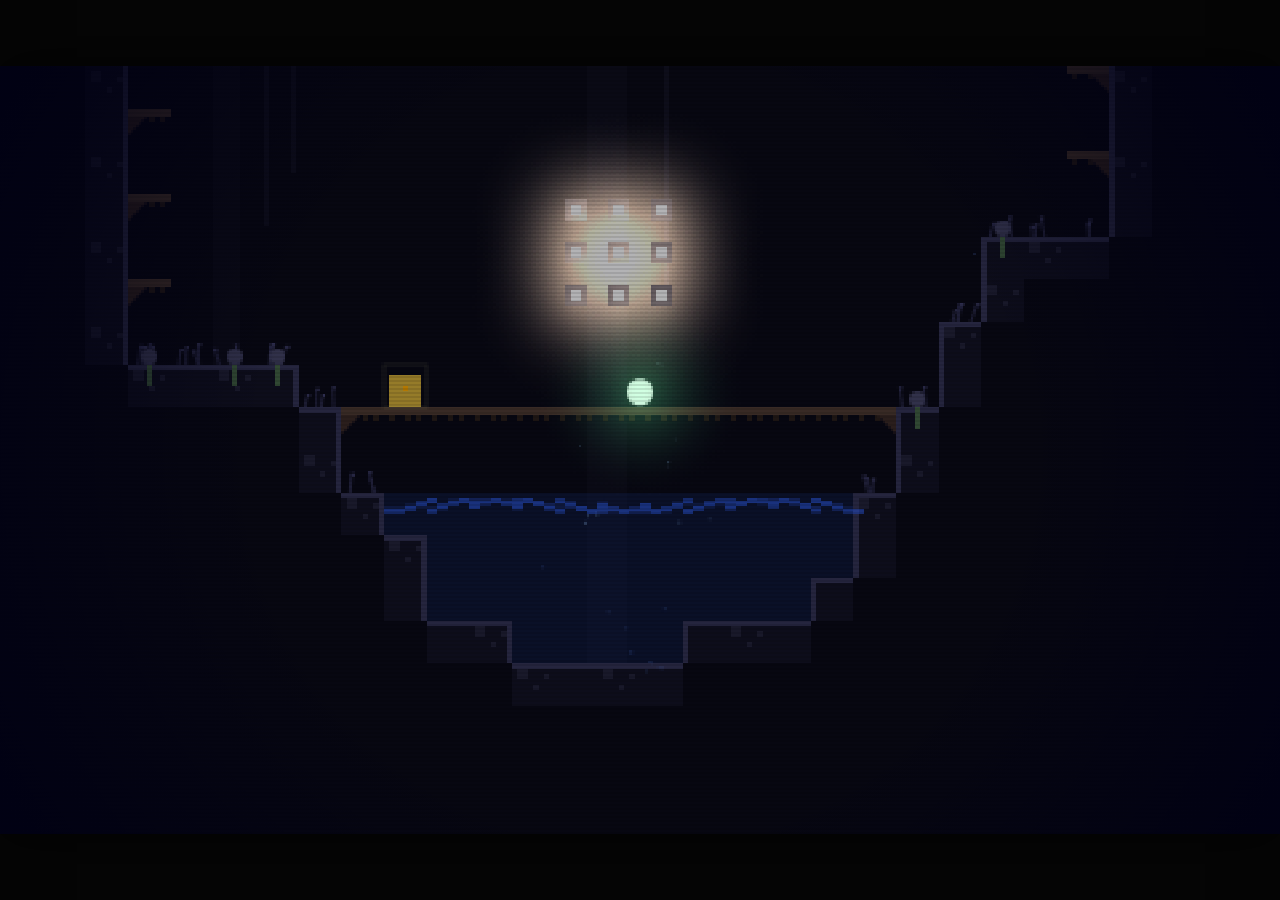
==== commit 4a69986f: "doors" ====
--- a/index.html
+++ b/index.html
@@ -107,6 +107,7 @@
 <script src="data/params.js"></script>
 <script src="data/events.js"></script>
 <script src="data/tile.js"></script>
+<script src="scripts/tileInteraction.js"></script>
 
 <!-- Rendering Engine Scripts -->
 <script src="render/renderer.js"></script>
@@ -369,7 +370,7 @@
         const tileVal = getTileValue(tileRaw);
         const def = getTileDef(tileVal);
         
-        if (def.col === COLLISION_TYPE.SOLID) { 
+        if (def.col === COLLISION_TYPE.SOLID && !def.noBounce) { 
             this.count++;
             game.spawnParticles(game.player.x, game.player.y, 3, 'dust');
         } else if (def.col === COLLISION_TYPE.HAZARD) { 
@@ -445,7 +446,9 @@
                         }
                         if (entity.vy < 0) { // Hitting Head
                             entity.y = (y + 1) * TILE_SIZE + entity.r + 0.01;
-                            map.triggerTileBounce(x, y);
+                            if (!def.noBounce) {
+                                map.triggerTileBounce(x, y);
+                            }
                             const hasMinerHat = game.system.abilities.minerHat;
                             map.processSpikeHit(x, y, hasMinerHat, game);
                         }
@@ -771,7 +774,7 @@
                 const def = getTileDef(tile);
                 
                 if (def.col === COLLISION_TYPE.HAZARD && !this.isSpikeDestroyed(n.x, n.y)) continue;
-                if (def.col === COLLISION_TYPE.SOLID) continue;
+                if (def.col === COLLISION_TYPE.SOLID && !def.isTransparent) continue;
                 if (def.isSecret) continue;
                 
                 queue.push(n);
@@ -800,6 +803,24 @@
     isRevealed(x, y) {
         const key = `${this.roomX},${this.roomY}`;
         return this.secretRegistry[key] && this.secretRegistry[key].has(`${x},${y}`);
+    }
+
+    // stable version
+    setTile(x, y, id) {
+        if (x < 0 || x >= this.cols || y < 0 || y >= this.rows) return;
+        const char = getTileChar ? getTileChar(id) : id;
+        let row = this.layout[y];
+        if (typeof row === 'string') {
+            this.layout[y] = row.substring(0, x) + char + row.substring(x + 1);
+        } else if (Array.isArray(row)) {
+            this.layout[y][x] = char;
+        }
+    }
+
+    updateInteractions(game, timeScale) {
+        if (typeof TileInteractions !== 'undefined') {
+            TileInteractions.update(game, this, timeScale);
+        }
     }
 }
 
@@ -874,18 +895,21 @@
 class SystemManager {
     constructor(ui) {
         this.ui = ui;
-        this.abilities = { 
-            minimap: false, 
-            minerHat: false 
+        this.abilities = {
+            minimap: true,
+            minerHat: false
         };
-        
-        // --- Event Listener ---
+        this.keys = 0;
         events.on('UNLOCK_ABILITY', (id) => this.enable(id));
     }
-    enable(abilityName) {
-        if (this.abilities.hasOwnProperty(abilityName)) {
-            this.abilities[abilityName] = true;
-            events.emit('SYSTEM_MESSAGE', `${abilityName.toUpperCase()} MODULE INSTALLED`);
+    
+    enable(id) {
+        if (id === 'key') {
+            this.keys++;
+            events.emit('SYSTEM_MESSAGE', `KEY ACQUIRED (Total: ${this.keys})`);
+        } else if (this.abilities.hasOwnProperty(id)) {
+            this.abilities[id] = true;
+            events.emit('SYSTEM_MESSAGE', `${id.toUpperCase()} MODULE INSTALLED`);
         }
     }
 }
@@ -904,7 +928,7 @@
         this.scripts = new ScriptManager();
         this.map = new Map();
         // this.player = new Player(55, 150);
-        this.player = new Player(-1200, 320);
+        this.player = new Player(-1200, 500);
         this.particles = [];
         this.isDead = false;
         this.deathTimer = 0;
@@ -964,6 +988,7 @@
             }
 
             this.player.update(this, timeScale);
+            this.map.updateInteractions(this, timeScale);
             this.map.updateEntities(this, timeScale);
             this.map.updateVisibility(this.player);
             this.scripts.update(this, timeScale); 
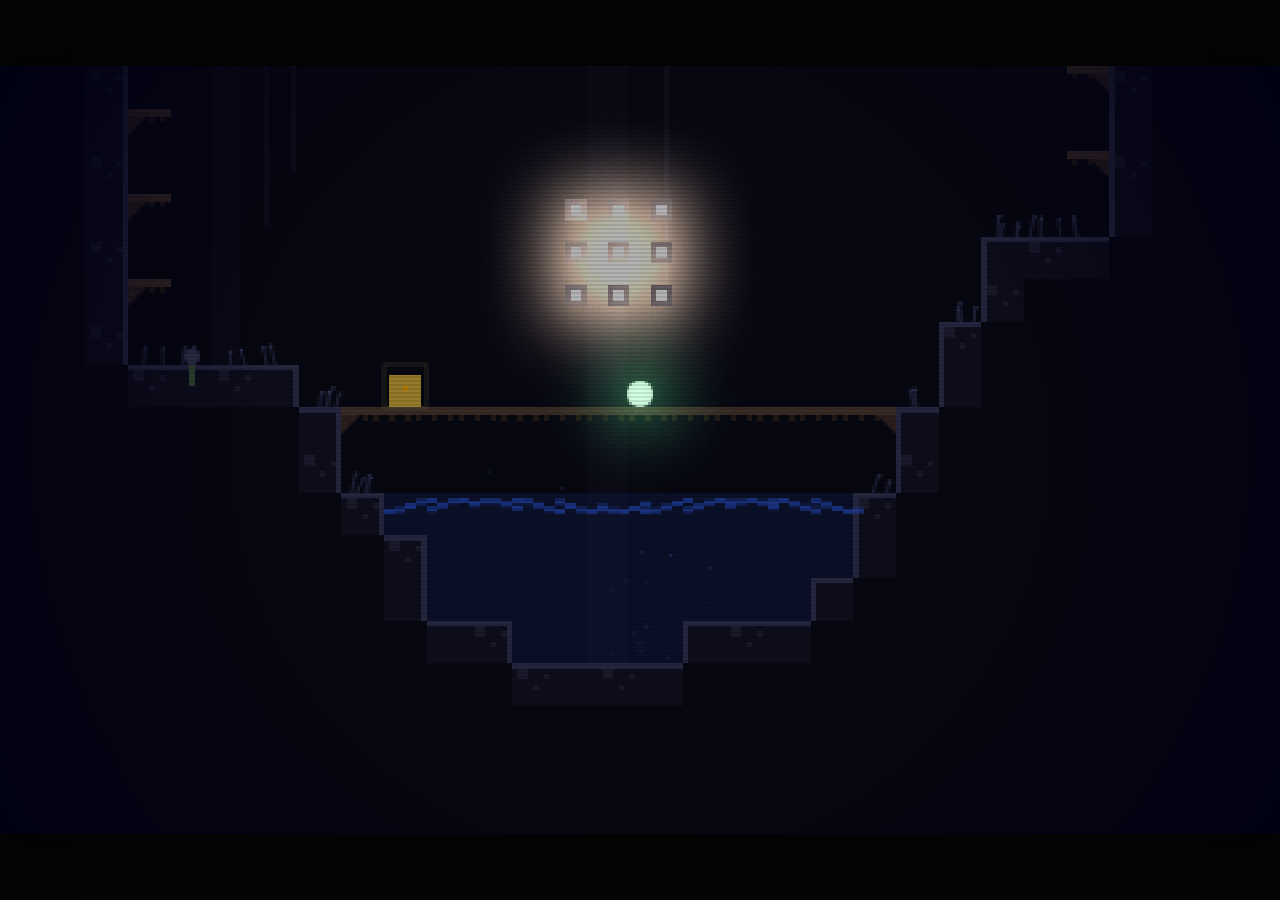
==== commit 545d505f: "daily" ====
--- a/index.html
+++ b/index.html
@@ -7,76 +7,8 @@
 
     <link rel="stylesheet" href="scripts/boss/boss.css">
     <link rel="stylesheet" href="mobile/mobile.css">
-
-    <style>
-        body {
-            margin: 0;
-            background-color: #050505;
-            overflow: hidden;
-            display: flex;
-            justify-content: center;
-            align-items: center;
-            height: 100vh;
-            color: #444;
-            font-family: 'Courier New', Courier, monospace;
-            touch-action: none; 
-        }
-
-        #game-container {
-            position: relative;
-            box-shadow: 0 0 50px rgba(0, 0, 0, 0.8);
-            cursor: none; 
-        }
-
-        canvas {
-            display: block;
-            image-rendering: pixelated; 
-        }
-
-        #ui-layer {
-            position: absolute;
-            top: 20px;
-            left: 0;
-            width: 100%;
-            text-align: center;
-            color: rgba(255, 255, 255, 0.7);
-            font-size: 14px;
-            pointer-events: none;
-            text-shadow: 0 2px 4px black;
-            opacity: 0;
-            transition: opacity 1s;
-            z-index: 20;
-        }
-
-        .scanlines {
-            position: absolute;
-            top: 0;
-            left: 0;
-            width: 100%;
-            height: 100%;
-            background: linear-gradient(
-                to bottom,
-                rgba(255,255,255,0),
-                rgba(255,255,255,0) 50%,
-                rgba(0,0,0,0.1) 50%,
-                rgba(0,0,0,0.1)
-            );
-            background-size: 100% 4px;
-            pointer-events: none;
-            z-index: 10;
-        }
-
-        .vignette {
-            position: absolute;
-            top: 0;
-            left: 0;
-            width: 100%;
-            height: 100%;
-            background: radial-gradient(circle, rgba(0,0,0,0) 50%, rgba(0,0,20,0.9) 100%);
-            pointer-events: none;
-            z-index: 11;
-        }
-    </style>
+    <link rel="stylesheet" href="render/renderer.css">
+
 </head>
 <body>
 
@@ -105,7 +37,6 @@
 <script src="data/rooms.js"></script> 
 <script src="data/room_ability.js"></script>
 <script src="data/params.js"></script>
-<script src="data/events.js"></script>
 <script src="data/tile.js"></script>
 <script src="scripts/tileInteraction.js"></script>
 
--- a/render/renderer.css
+++ b/render/renderer.css
@@ -0,0 +1,67 @@
+body {
+    margin: 0;
+    background-color: #050505;
+    overflow: hidden;
+    display: flex;
+    justify-content: center;
+    align-items: center;
+    height: 100vh;
+    color: #444;
+    font-family: 'Courier New', Courier, monospace;
+    touch-action: none; 
+}
+
+#game-container {
+    position: relative;
+    box-shadow: 0 0 50px rgba(0, 0, 0, 0.8);
+    cursor: none; 
+}
+
+canvas {
+    display: block;
+    image-rendering: pixelated; 
+}
+
+#ui-layer {
+    position: absolute;
+    top: 20px;
+    left: 0;
+    width: 100%;
+    text-align: center;
+    color: rgba(255, 255, 255, 0.7);
+    font-size: 14px;
+    pointer-events: none;
+    text-shadow: 0 2px 4px black;
+    opacity: 0;
+    transition: opacity 1s;
+    z-index: 20;
+}
+
+.scanlines {
+    position: absolute;
+    top: 0;
+    left: 0;
+    width: 100%;
+    height: 100%;
+    background: linear-gradient(
+        to bottom,
+        rgba(255,255,255,0),
+        rgba(255,255,255,0) 50%,
+        rgba(0,0,0,0.1) 50%,
+        rgba(0,0,0,0.1)
+    );
+    background-size: 100% 4px;
+    pointer-events: none;
+    z-index: 10;
+}
+
+.vignette {
+    position: absolute;
+    top: 0;
+    left: 0;
+    width: 100%;
+    height: 100%;
+    background: radial-gradient(circle, rgba(0,0,0,0) 50%, rgba(0,0,20,0.9) 100%);
+    pointer-events: none;
+    z-index: 11;
+}
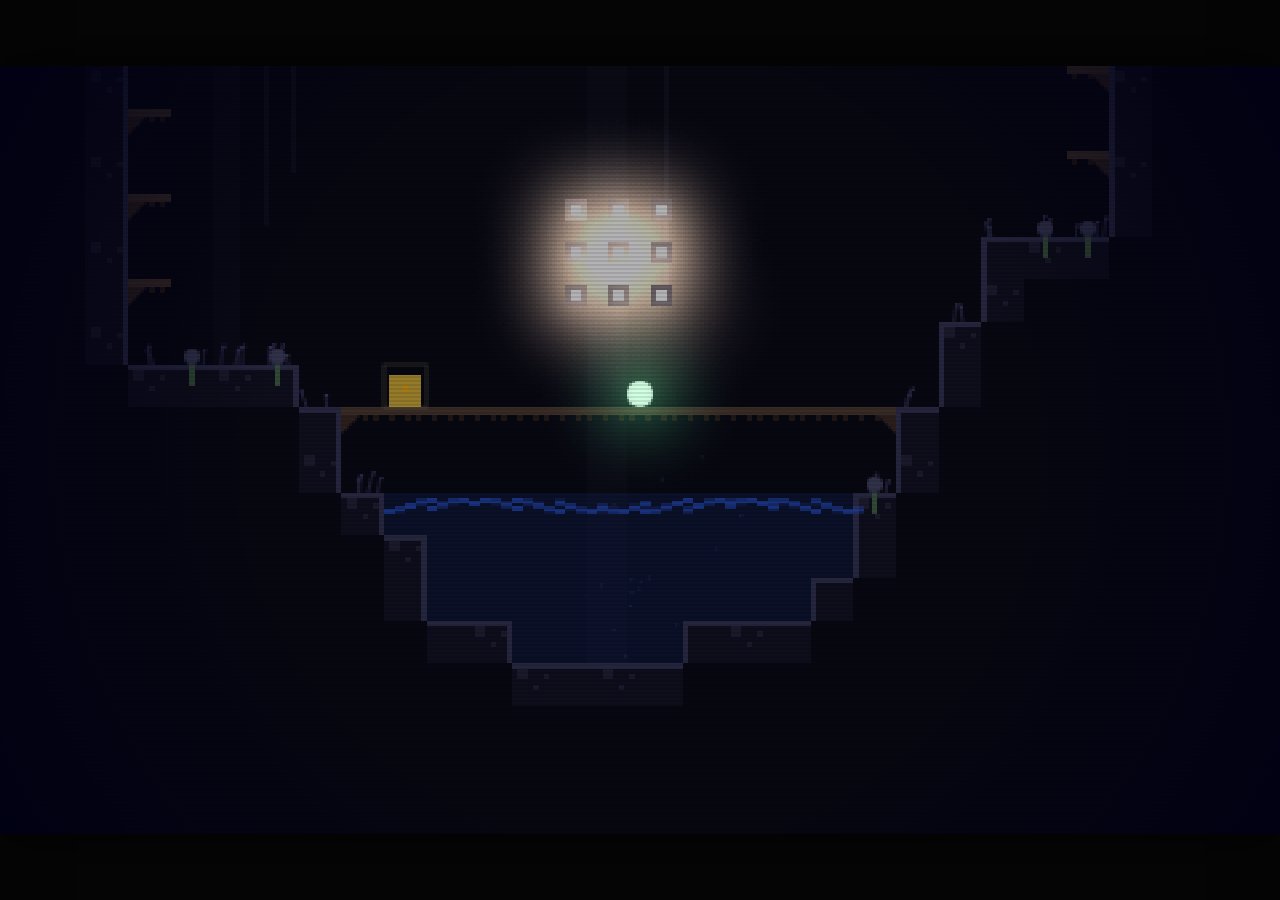
==== commit 7d01776e: "fix" ====
--- a/index.html
+++ b/index.html
@@ -1,15 +1,17 @@
 <!DOCTYPE html>
 <html lang="en">
+
 <head>
     <meta charset="UTF-8">
     <meta name="viewport" content="width=device-width, initial-scale=1.0, maximum-scale=1.0, user-scalable=no">
     <title>Depth of the Well - BOSS (Modular Architecture)</title>
 
-    <link rel="stylesheet" href="scripts/boss/boss.css">
+    <link rel="stylesheet" href="entities/boss/boss.css">
     <link rel="stylesheet" href="mobile/mobile.css">
     <link rel="stylesheet" href="render/renderer.css">
 
 </head>
+
 <body>
 
     <div id="game-container">
@@ -33,918 +35,41 @@
         </div>
     </div>
 
-<!-- Room Design -->
-<script src="data/rooms.js"></script> 
-<script src="data/room_ability.js"></script>
-<script src="data/params.js"></script>
-<script src="data/tile.js"></script>
-<script src="scripts/tileInteraction.js"></script>
+    <!-- Room Design -->
+    <script src="world/world_data/rooms.js"></script>
+    <script src="world/world_data/room_ability.js"></script>
+    <script src="world/world_data/params.js"></script>
+    <script src="world/world_data/tile.js"></script>
+    <script src="world/tileInteraction.js"></script>
 
-<!-- Rendering Engine Scripts -->
-<script src="render/renderer.js"></script>
+    <!-- Rendering Engine Scripts -->
+    <script src="render/renderer.js"></script>
 
-<!-- Core Engine Scripts -->
-<script src="scripts/script_base.js"></script>
-<script src="scripts/boss/boss.js"></script> 
-<script src="scripts/boss/boss_visuals.js"></script>
-<script src="scripts/roomscripts.js"></script>
+    <!-- Sounds -->
+    <script src="systems/audioManager.js"></script>
 
-<!-- 
+    <!-- Core Engine Scripts -->
+    <script src="core/script_base.js"></script>
+    <script src="entities/boss/boss.js"></script>
+    <script src="entities/boss/boss_visuals.js"></script>
+    <script src="world/roomscripts.js"></script>
+
+    <!-- 
     ============================================================================
-    REFACTORED ENGINE STARTS HERE
-    Split the sections below into separate .js files for a clean project structure.
+    REFACTORED ENGINE MODULES
     ============================================================================
 -->
 
-<script>
+    <script src="entities/entities.js"></script>
+    <script src="physics/physics.js"></script>
+    <script src="entities/player.js"></script>
+    <script src="world/map.js"></script>
+    <script src="systems/systems.js"></script>
+    <script src="core/game.js"></script>
 
-/**
- * ============================================================================
- * MODULE: ENTITIES (entities.js)
- * Game objects and factories.
- * ============================================================================
- */
-
-class Particle {
-    constructor(x, y, type = 'dust') {
-        this.x = x; this.y = y;
-        this.vx = (Math.random() - 0.5) * 0.5;
-        this.vy = (Math.random() - 0.5) * 0.5;
-        this.life = 1.0;
-        this.type = type;
-        
-        if (type === 'splash') {
-            this.vy = -rand(0.5, 2); this.vx = rand(-1, 1); this.life = rand(0.5, 1);
-        } else if (type === 'spark') {
-            this.vx = (Math.random() - 0.5) * 2; this.vy = (Math.random() - 0.5) * 2;
-        } else if (type === 'bubble') {
-            this.vy = -rand(0.5, 2.0); this.vx = rand(-0.5, 0.5); this.life = rand(0.5, 1.0);
-        } else if (type === 'rubble') {
-            this.vx = (Math.random() - 0.5) * 3; this.vy = -rand(1, 3); this.life = rand(0.5, 0.8);
-        }
-    }
-
-    update(timeScale) {
-        this.x += this.vx * timeScale;
-        this.y += this.vy * timeScale;
-        
-        if (this.type === 'dust') {
-            this.life -= 0.005 * timeScale; this.y -= 0.05 * timeScale; 
-        } else if (this.type === 'splash') {
-            this.vy += 0.1 * timeScale; this.life -= 0.02 * timeScale;
-        } else if (this.type === 'spark') {
-            this.life -= 0.03 * timeScale;
-        } else if (this.type === 'bubble') {
-            this.life -= 0.02 * timeScale; this.vx *= Math.pow(0.95, timeScale);
-        } else if (this.type === 'rubble') {
-            this.life -= 0.02 * timeScale; this.vy += 0.2 * timeScale;
-        }
-    }
-
-    draw(ctx) {
-        if (this.type === 'dust') ctx.fillStyle = `rgba(100, 150, 255, ${Math.max(0, this.life * 0.3)})`;
-        else if (this.type === 'splash') ctx.fillStyle = `rgba(150, 200, 255, ${Math.max(0, this.life)})`;
-        else if (this.type === 'spark') ctx.fillStyle = `rgba(255, 255, 150, ${Math.max(0, this.life)})`;
-        else if (this.type === 'bubble') ctx.fillStyle = `rgba(200, 255, 255, ${Math.max(0, this.life * 0.6)})`;
-        else if (this.type === 'rubble') ctx.fillStyle = `rgba(120, 120, 140, ${Math.max(0, this.life)})`;
-        else ctx.fillStyle = `rgba(255, 255, 200, ${Math.max(0, this.life)})`;
-        ctx.fillRect(this.x, this.y, 1, 1);
-    }
-}
-
-class WallLight {
-    constructor(x, y) {
-        this.x = x; this.y = y;
-        this.baseRadius = 40;
-        this.currentRadius = 40;
-        this.targetRadius = 40;
-    }
-    update(game, timeScale) {
-        const player = game.player;
-        const dist = Math.hypot(player.x - (this.x + 8), player.y - (this.y + 8));
-        this.targetRadius = dist < 20 ? 100 : 40;
-        const k = 1 - Math.pow(0.9, timeScale);
-        this.currentRadius += (this.targetRadius - this.currentRadius) * k;
-    }
-    draw(ctx) {
-        ctx.fillStyle = COLORS.lightBase;
-        ctx.fillRect(this.x + 4, this.y + 2, 8, 8);
-        ctx.fillStyle = COLORS.lightGlow;
-        ctx.fillRect(this.x + 6, this.y + 4, 4, 4);
-        
-        let lg = ctx.createRadialGradient(this.x+8, this.y+8, 2, this.x+8, this.y+8, this.currentRadius);
-        lg.addColorStop(0, 'rgba(255, 220, 180, 0.4)');
-        lg.addColorStop(1, 'rgba(0,0,0,0)');
-        ctx.fillStyle = lg;
-        ctx.globalCompositeOperation = 'lighter';
-        ctx.beginPath(); ctx.arc(this.x+8, this.y+8, this.currentRadius, 0, Math.PI*2); ctx.fill();
-        ctx.globalCompositeOperation = 'source-over';
-    }
-}
-
-class Chest {
-    constructor(x, y, roomKey) {
-        this.x = x; this.y = y;
-        this.w = TILE_SIZE; this.h = TILE_SIZE;
-        this.roomKey = roomKey;
-        this.abilityId = ROOM_LOOT[roomKey] || null;
-        this.opened = false;
-        this.glowPhase = 0;
-    }
-    update(game, timeScale) {
-        if (this.opened) return;
-        this.glowPhase += 0.1 * timeScale;
-        const dist = Math.hypot(game.player.x - (this.x + this.w/2), game.player.y - (this.y + this.h/2));
-        if (this.abilityId && game.system.abilities[this.abilityId]) this.opened = true;
-        if (dist < 15) this.open(game);
-    }
-    open(game) {
-        this.opened = true;
-        if (this.abilityId) {
-            events.emit('UNLOCK_ABILITY', this.abilityId);
-            game.spawnParticles(this.x + 8, this.y + 8, 20, 'spark');
-        }
-    }
-    draw(ctx) {
-        ctx.fillStyle = this.opened ? COLORS.chestOpen : COLORS.chestClosed;
-        if (this.opened) {
-            ctx.fillRect(this.x + 2, this.y + 6, 12, 10);
-            ctx.fillStyle = '#000'; ctx.fillRect(this.x + 3, this.y + 6, 10, 2); 
-        } else {
-            ctx.fillRect(this.x + 2, this.y + 4, 12, 12);
-            ctx.fillStyle = '#ffaa00'; ctx.fillRect(this.x + 7, this.y + 8, 2, 2);
-            const alpha = 0.2 + Math.sin(this.glowPhase) * 0.1;
-            ctx.strokeStyle = `rgba(255, 255, 170, ${alpha})`;
-            ctx.strokeRect(this.x, this.y, 16, 16);
-        }
-    }
-}
-
-class Blade {
-    constructor(x, y) {
-        this.x = x; this.y = y;
-        this.h = rand(4, 8); 
-        this.angle = rand(-0.2, 0.2); 
-        this.baseAngle = this.angle;
-        this.stiffness = rand(0.1, 0.2);
-    }
-    update(game, timeScale) {
-        const player = game.player;
-        const dist = Math.abs(this.x - player.x);
-        const yDist = Math.abs(this.y - (player.y + player.r)); 
-        const time = Date.now() * 0.002;
-        const wind = Math.sin(time + this.x * 0.1) * 0.2;
-        let force = 0;
-        if (dist < (player.r + 8) && yDist < 10) force = (this.x - player.x) > 0 ? 1.5 : -1.5;
-        const target = this.baseAngle + wind + force;
-        const k = 1 - Math.pow(1 - this.stiffness, timeScale);
-        this.angle += (target - this.angle) * k;
-    }
-    draw(ctx) {
-        const tipX = this.x + Math.sin(this.angle) * this.h;
-        const tipY = this.y - Math.cos(this.angle) * this.h;
-        ctx.strokeStyle = COLORS.grass;
-        ctx.beginPath(); ctx.moveTo(this.x, this.y); ctx.lineTo(tipX, tipY); ctx.stroke();
-        ctx.fillStyle = COLORS.grassTip; ctx.fillRect(tipX, tipY, 1, 1);
-    }
-}
-
-class Flower {
-    constructor(x, y) {
-        this.x = x; this.y = y;
-        this.state = 0; this.bloomFactor = 0;
-    }
-    update(game, timeScale) {
-        const dist = Math.hypot(game.player.x - this.x, game.player.y - this.y);
-        if (dist < 30) this.bloomFactor += 0.05 * timeScale;
-        else this.bloomFactor -= 0.02 * timeScale;
-        this.bloomFactor = clamp(this.bloomFactor, 0, 1);
-        if (this.bloomFactor > 0.8 && Math.random() < (0.05 * timeScale)) {
-            game.spawnParticles(this.x, this.y - 10, 1, 'spark');
-        }
-    }
-    draw(ctx) {
-        ctx.fillStyle = COLORS.flowerStem;
-        ctx.fillRect(this.x - 1, this.y, 2, 8);
-        const size = 3 + this.bloomFactor * 2;
-        ctx.fillStyle = this.bloomFactor > 0.5 ? COLORS.flowerBulbOpen : COLORS.flowerBulbClosed;
-        ctx.beginPath(); ctx.arc(this.x, this.y - size, size, 0, Math.PI * 2); ctx.fill();
-        if(this.bloomFactor > 0.1) {
-            ctx.fillStyle = `rgba(170, 136, 255, ${this.bloomFactor})`;
-            ctx.beginPath(); ctx.arc(this.x, this.y - size, 1, 0, Math.PI * 2); ctx.fill();
-            ctx.globalCompositeOperation = 'lighter';
-            let fg = ctx.createRadialGradient(this.x, this.y-5, 1, this.x, this.y-5, 20 * this.bloomFactor);
-            fg.addColorStop(0, `rgba(180, 100, 255, ${this.bloomFactor * 0.5})`);
-            fg.addColorStop(1, 'rgba(0,0,0,0)');
-            ctx.fillStyle = fg;
-            ctx.beginPath(); ctx.arc(this.x, this.y-5, 30, 0, Math.PI*2); ctx.fill();
-            ctx.globalCompositeOperation = 'source-over';
-        }
-    }
-}
-
-// --- Entity Factory (The Builder) ---
-function spawnVegetation(map, x, y) {
-    if (map.getTile(x, y - 1) === 0) {
-        const count = Math.floor(rand(2, 5));
-        for(let i=0; i<count; i++) {
-            map.entities.push(new Blade(x * TILE_SIZE + rand(2, 14), y * TILE_SIZE));
-        }
-        if (Math.random() < 0.3) {
-            map.entities.push(new Flower(x * TILE_SIZE + TILE_SIZE/2, y * TILE_SIZE));
-        }
-    }
-}
-
-const ENTITY_FACTORY = {
-    3: (map, x, y, roomKey) => map.entities.push(new Chest(x * TILE_SIZE, y * TILE_SIZE, roomKey)),
-    5: (map, x, y) => map.entities.push(new WallLight(x * TILE_SIZE, y * TILE_SIZE)),
-    1: (map, x, y) => spawnVegetation(map, x, y),
-    10: (map, x, y) => spawnVegetation(map, x, y),
-    2: (map, x, y) => {
-        if (map.getTile(x, y - 1) === 0) map.waterNodes.push({x: x, y: y});
-    }
-};
-
-/**
- * ============================================================================
- * MODULE: PHYSICS (physics.js)
- * Collision detection and resolution logic.
- * ============================================================================
- */
-class CountBounce {
-    constructor() { this.reset(); }
-    reset() {
-        this.start = { rx: 0, ry: 0, x: 0, y: 0 };
-        this.current = { rx: 0, ry: 0, x: 0, y: 0 };
-        this.count = 0;
-    }
-    update(hitRx, hitRy, hitX, hitY, game) {
-        if (!this.start || 
-            this.start.rx !== hitRx || this.start.ry !== hitRy || 
-            this.start.x !== hitX || this.start.y !== hitY) {
-            this.start = { rx: hitRx, ry: hitRy, x: hitX, y: hitY };
-            this.current = { rx: hitRx, ry: hitRy, x: hitX, y: hitY };
-            this.count = 0;
-        }
-
-        this.current.y -= 1;
-        if (this.current.y < 0) {
-            this.current.ry--;
-            if (!WORLD_LAYOUTS[`${this.current.rx},${this.current.ry}`]) {
-                this.reset(); return;
-            }
-            this.current.y = 17; 
-        }        
-
-        const tileRaw = WORLD_LAYOUTS[`${this.current.rx},${this.current.ry}`][this.current.y][this.current.x];
-        const tileVal = getTileValue(tileRaw);
-        const def = getTileDef(tileVal);
-        
-        if (def.col === COLLISION_TYPE.SOLID && !def.noBounce) { 
-            this.count++;
-            game.spawnParticles(game.player.x, game.player.y, 3, 'dust');
-        } else if (def.col === COLLISION_TYPE.HAZARD) { 
-            const permanent = game.system.abilities.minerHat;
-            if (!game.map.isSpikeDestroyedExplicit(this.current.rx, this.current.ry, this.current.x, this.current.y)) {
-                game.map.destroySpikeExplicit(this.current.rx, this.current.ry, this.current.x, this.current.y, permanent);
-                game.spawnParticles(game.player.x, game.player.y, 30, 'spark');
-            }
-            this.reset();
-        } else {
-            this.reset();
-        }
-    }
-}
-
-class Physics {
-    static checkHazards(entity, map, game) {
-        let startX = Math.floor((entity.x - entity.r) / TILE_SIZE);
-        let endX = Math.floor((entity.x + entity.r) / TILE_SIZE);
-        let startY = Math.floor((entity.y - entity.r) / TILE_SIZE);
-        let endY = Math.floor((entity.y + entity.r) / TILE_SIZE);
-
-        for (let y = startY; y <= endY; y++) {
-            for (let x = startX; x <= endX; x++) {
-                let tile = map.getTile(x, y);
-                let def = getTileDef(tile);
-                if (def.col === COLLISION_TYPE.HAZARD && !map.isSpikeDestroyed(x, y)) {
-                    game.triggerDeath();
-                    return;
-                }
-            }
-        }
-    }
-
-    static resolveCollision(entity, map, axis, timeScale, game) {
-        let startX = Math.floor((entity.x - entity.r) / TILE_SIZE);
-        let endX = Math.floor((entity.x + entity.r) / TILE_SIZE);
-        let startY = Math.floor((entity.y - entity.r) / TILE_SIZE);
-        let endY = Math.floor((entity.y + entity.r) / TILE_SIZE);
-
-        for (let y = startY; y <= endY; y++) {
-            for (let x = startX; x <= endX; x++) {
-                let tile = map.getTile(x, y);
-                let def = getTileDef(tile);
-
-                // Type A: One-Way Platforms
-                if (def.col === COLLISION_TYPE.ONE_WAY) {
-                    if (axis === 'y' && entity.vy >= 0) {
-                        const tileTop = y * TILE_SIZE;
-                        const previousFeetY = (entity.y - entity.vy * timeScale) + entity.r;
-                        const currentFeetY = entity.y + entity.r;
-                        if (previousFeetY <= tileTop + 0.1 && currentFeetY >= tileTop - 0.1) {
-                            entity.y = tileTop - entity.r - 0.01;
-                            entity.grounded = true;
-                            entity.vy = 0;
-                            if(entity.vy > 2) { entity.squash = 1.4; entity.stretch = 0.6; }
-                        }
-                    }
-                    continue; 
-                }
-
-                // Type B: Solid Walls
-                if (def.col === COLLISION_TYPE.SOLID) { 
-                    if (axis === 'x') {
-                        if (entity.vx > 0) entity.x = x * TILE_SIZE - entity.r - 0.01;
-                        if (entity.vx < 0) entity.x = (x + 1) * TILE_SIZE + entity.r + 0.01;
-                        entity.vx = 0;
-                    } else {
-                        if (entity.vy > 0) { // Landing
-                            entity.y = y * TILE_SIZE - entity.r - 0.01;
-                            entity.grounded = true;
-                            if(entity.vy > 2) { entity.squash = 1.4; entity.stretch = 0.6; }
-                        }
-                        if (entity.vy < 0) { // Hitting Head
-                            entity.y = (y + 1) * TILE_SIZE + entity.r + 0.01;
-                            if (!def.noBounce) {
-                                map.triggerTileBounce(x, y);
-                            }
-                            const hasMinerHat = game.system.abilities.minerHat;
-                            map.processSpikeHit(x, y, hasMinerHat, game);
-                        }
-                        entity.vy = 0;
-                    }
-                }
-            }
-        }
-    }
-}
-
-/**
- * ============================================================================
- * MODULE: PHYSICS & PLAYER (player.js)
- * ============================================================================
- */
-class Player {
-    constructor(x, y) {
-        this.x = x; this.y = y;
-        this.respawnX = x; this.respawnY = y;
-        this.r = 5;
-        this.vx = 0; this.vy = 0;
-        this.grounded = false;
-        this.inWater = false;
-        this.wasInWater = false;
-        this.onLadder = false;
-        this.squash = 1; this.stretch = 1;
-        this.jumpHeld = false;
-        this.floatTimer = 0;
-    }
-
-    setRespawn() { this.respawnX = this.x; this.respawnY = this.y; }
-
-    update(game, timeScale) {
-        if(game.renderer.showMap || game.isDead) return;
-
-        const map = game.map;
-        const input = game.input;
-        map.checkFalseWalls(this);
-
-        const gravity = 0.25;
-        const centerTileDef = getTileDef(map.getTile(Math.floor(this.x / TILE_SIZE), Math.floor((this.y + this.r * 0.7) / TILE_SIZE)));
-        this.inWater = (centerTileDef.col === COLLISION_TYPE.LIQUID);
-        
-        Physics.checkHazards(this, map, game);
-        if(game.isDead) return;
-
-        const ladderDef = getTileDef(map.getTile(Math.floor(this.x / TILE_SIZE), Math.floor(this.y / TILE_SIZE)));
-        const touchingLadder = (ladderDef.col === COLLISION_TYPE.CLIMBABLE);
-
-        let moveSpeed = 0.8;
-        let frictionX = 0.85; 
-        
-        if (this.inWater) {
-            moveSpeed = 0.4; frictionX = 0.9;
-        }
-
-        if (input.left) this.vx -= moveSpeed * timeScale;
-        if (input.right) this.vx += moveSpeed * timeScale;
-
-        // Ladder Logic
-        if (touchingLadder && !this.inWater) {
-            this.onLadder = true; this.grounded = true; this.vy = 0; this.floatTimer = 0;
-            if (input.up) this.vy = -1.5;
-            if (input.down) this.vy = 1.5;
-            if (input.jump) {
-                if (!this.jumpHeld) { this.doJump(game, -4.5); this.onLadder = false; }
-            } else this.jumpHeld = false;
-        } 
-        // Water Logic
-        else if (this.inWater) {
-            this.onLadder = false;
-            this.vy += gravity * timeScale; this.vy -= 0.55 * timeScale;
-            if (input.down) this.vy += 0.6 * timeScale;
-            if (input.jump) {
-                this.floatTimer += 1.0 * timeScale;
-                const bonusAccel = Math.min(this.floatTimer * 0.02, 1.5); 
-                this.vy -= (0.10 + bonusAccel) * timeScale;
-                if (Math.floor(this.floatTimer) % 5 === 0) game.spawnParticles(this.x, this.y + this.r, 1, 'bubble');
-                this.stretch = 1.1 + Math.min(this.floatTimer * 0.01, 0.4); 
-                this.squash = 1.0 - Math.min(this.floatTimer * 0.005, 0.2);
-            } else { this.floatTimer = 0; }
-            if (this.vy > 0) this.vy *= Math.pow(0.9, timeScale);
-            else this.vy *= Math.pow(0.98, timeScale);
-        } 
-        // Air Logic
-        else {
-            this.onLadder = false; this.floatTimer = 0;
-            if (input.jump) {
-                if (!this.jumpHeld && this.grounded) { this.doJump(game, -4.5); }
-            } else this.jumpHeld = false;
-            this.vy += gravity * timeScale;
-        }
-
-        this.vx *= Math.pow(frictionX, timeScale);
-        
-        const maxSpeedX = this.inWater ? 1.0 : 1.6;
-        const maxSpeedY = this.inWater ? 6 : 8;
-        if(Math.abs(this.vx) > maxSpeedX) this.vx = maxSpeedX * Math.sign(this.vx);
-        if(this.vy > maxSpeedY) this.vy = maxSpeedY; 
-
-        this.x += this.vx * timeScale;
-        Physics.resolveCollision(this, map, 'x', timeScale, game);
-        
-        this.y += this.vy * timeScale;
-        this.grounded = false; 
-        Physics.resolveCollision(this, map, 'y', timeScale, game);
-
-        const squashK = 1 - Math.pow(0.9, timeScale);
-        this.squash += (1 - this.squash) * squashK;
-        this.stretch += (1 - this.stretch) * squashK;
-
-        this.checkWaterTransitions(game, centerTileDef.col === COLLISION_TYPE.LIQUID);
-        this.checkRoomTransitions(game);
-    }
-
-    doJump(game, force) {
-        this.vy = force; this.grounded = false; this.jumpHeld = true;
-        this.stretch = 1.3; this.squash = 0.7;
-        game.spawnParticles(this.x, this.y + this.r, 4, 'dust');
-    }
-
-    checkWaterTransitions(game, currentInWater) {
-        if (!this.wasInWater && currentInWater) {
-            if (this.vy > 1.5) {
-                game.spawnParticles(this.x, this.y, 8, 'splash'); this.vy *= 0.5; 
-            }
-        }
-        if (this.wasInWater && !currentInWater) {
-            if (this.vy < -2.5) {
-                game.spawnParticles(this.x, this.y + this.r, 12, 'splash');
-                game.spawnParticles(this.x, this.y + this.r, 5, 'bubble');
-            } else if (this.vy < 0 && this.vy > -1.0) this.vy *= 0.5;
-        }
-        this.wasInWater = currentInWater;
-    }
-
-    attemptSwitch(game, xOff, yOff, newX, newY) {
-        if(game.loadRoom(game.map.roomX + xOff, game.map.roomY + yOff)) {
-            if(newX !== null) this.x = newX;
-            if(newY !== null) this.y = newY;
-            this.setRespawn();
-            game.spawnParticles(this.x, this.y, 10, 'dust');
-            return true;
-        }
-        return false;
-    }
-
-    checkRoomTransitions(game) {
-        if (this.x > GAME_WIDTH) {
-            if (this.attemptSwitch(game, 1, 0, this.x - GAME_WIDTH, null)) {} 
-            else { this.x = GAME_WIDTH; this.vx = 0; }
-        } else if (this.x < 0) {
-            if (this.attemptSwitch(game, -1, 0, this.x + GAME_WIDTH, null)) {} 
-            else { this.x = 0; this.vx = 0; }
-        }
-        if (this.y > GAME_HEIGHT) {
-            if (this.attemptSwitch(game, 0, 1, null, this.y - GAME_HEIGHT)) {} 
-            else { this.y += GAME_HEIGHT; this.vy = 0; this.grounded = true; }
-        } else if (this.y < 0) {
-            if (this.attemptSwitch(game, 0, -1, null, GAME_HEIGHT)) {} 
-            else { this.y = 0; this.vy = 0; }
-        }
-    }
-
-    draw(ctx, game) {
-        ctx.save();
-        ctx.translate(this.x, this.y);
-        ctx.scale(this.squash, this.stretch);
-        ctx.fillStyle = COLORS.playerCore;
-        ctx.beginPath(); ctx.arc(0, 0, this.r, 0, Math.PI*2); ctx.fill();
-        if (typeof game !== 'undefined' && game.system.abilities.minerHat) {
-            ctx.fillStyle = COLORS.hat; ctx.fillRect(-3, -7, 6, 3);
-            ctx.fillStyle = COLORS.hatLight; ctx.fillRect(0, -7, 2, 2);
-        }
-        ctx.restore();
-    }
-}
-
-/**
- * ============================================================================
- * MODULE: MAP & WORLD (map.js)
- * Logic for the grid, room transitions, and block bouncing.
- * ============================================================================
- */
-class Map {
-    constructor() {
-        this.roomX = 0; this.roomY = 0;
-        this.layout = [];
-        this.rows = 0; this.cols = 0;
-        this.entities = []; 
-        this.waterNodes = [];
-        this.visitedRooms = new Set(); 
-        this.explored = {}; 
-        this.visible = [];
-        this.secretRegistry = {};
-        this.globalDestroyedSpikes = new Set();
-        this.temporaryDestroyedSpikes = new Set();
-        this.bouncingTiles = {}; 
-        this.bounceCounter = new CountBounce();
-    }
-
-    load(rx, ry) {
-        const key = `${rx},${ry}`;
-        if (!WORLD_LAYOUTS[key]) return false; 
-
-        this.bounceCounter.reset();
-        this.roomX = rx; this.roomY = ry;
-        this.layout = WORLD_LAYOUTS[key];
-        this.rows = this.layout.length; this.cols = this.layout[0].length;
-        this.visitedRooms.add(key);
-
-        if (!this.explored[key]) this.explored[key] = Array(this.rows).fill(0).map(() => Array(this.cols).fill(false));
-        this.visible = Array(this.rows).fill(0).map(() => Array(this.cols).fill(false));
-        if (!this.secretRegistry[key]) this.secretRegistry[key] = new Set();
-
-        this.temporaryDestroyedSpikes.clear(); 
-        this.bouncingTiles = {};
-
-        this.generateEntities(key);
-        return true;
-    }
-
-    generateEntities(roomKey) {
-        this.entities = [];
-        this.waterNodes = [];
-        for (let y = 0; y < this.rows; y++) {
-            for (let x = 0; x < this.cols; x++) {
-                let t = getTileValue(this.layout[y][x]);
-                if (ENTITY_FACTORY[t]) ENTITY_FACTORY[t](this, x, y, roomKey);
-            }
-        }
-    }
-
-    processSpikeHit(hitX, hitY, permanent, game) {
-        this.bounceCounter.update(this.roomX, this.roomY, hitX, hitY, game);
-    }
-
-    isSpikeDestroyedExplicit(rx, ry, x, y) {
-        const key = `${rx},${ry},${x},${y}`;
-        return this.globalDestroyedSpikes.has(key) || this.temporaryDestroyedSpikes.has(key);
-    }
-
-    destroySpikeExplicit(rx, ry, x, y, permanent) {
-        const key = `${rx},${ry},${x},${y}`;
-        if (permanent) {
-            this.globalDestroyedSpikes.add(key);
-            this.temporaryDestroyedSpikes.delete(key);
-        } else {
-            this.temporaryDestroyedSpikes.add(key);
-        }
-    }
-
-    isSpikeDestroyed(x, y) {
-        return this.isSpikeDestroyedExplicit(this.roomX, this.roomY, x, y);
-    }
-
-    isSpikeDestroyedAt(rx, ry, x, y) {
-        return this.globalDestroyedSpikes.has(`${rx},${ry},${x},${y}`);
-    }
-
-    triggerTileBounce(x, y) {
-        this.bouncingTiles[`${x},${y}`] = -4; 
-    }
-
-    updateEntities(game, timeScale) {
-        this.entities.forEach(e => e.update(game, timeScale));
-        for (let key in this.bouncingTiles) {
-            this.bouncingTiles[key] *= Math.pow(0.8, timeScale);
-            if (Math.abs(this.bouncingTiles[key]) < 0.1) delete this.bouncingTiles[key];
-        }
-    }
-
-    checkFalseWalls(player) {
-        const tx = Math.floor(player.x / TILE_SIZE);
-        const ty = Math.floor(player.y / TILE_SIZE);
-        const key = `${this.roomX},${this.roomY}`;
-
-        const tileDef = getTileDef(this.getTile(tx, ty));
-        if (tileDef.isSecret && !this.secretRegistry[key].has(`${tx},${ty}`)) {
-            const stack = [[tx, ty]];
-            while(stack.length > 0) {
-                const [cx, cy] = stack.pop();
-                const coordKey = `${cx},${cy}`;
-                if (!this.secretRegistry[key].has(coordKey)) {
-                    this.secretRegistry[key].add(coordKey);
-                    [[0,1], [0,-1], [1,0], [-1,0]].forEach(n => {
-                        const nx = cx + n[0], ny = cy + n[1];
-                        const ntDef = getTileDef(this.getTile(nx, ny));
-                        if (ntDef.isSecret) stack.push([nx, ny]);
-                    });
-                }
-            }
-        }
-    }
-
-    updateVisibility(player) {
-        this.visible = Array(this.rows).fill(0).map(() => Array(this.cols).fill(false));
-        const key = `${this.roomX},${this.roomY}`;
-        const roomExplored = this.explored[key]; 
-        const px = Math.floor(player.x / TILE_SIZE);
-        const py = Math.floor(player.y / TILE_SIZE);
-        
-        let queue = [{x: px, y: py}];
-        const markVisible = (x, y) => {
-            if (x >= 0 && x < this.cols && y >= 0 && y < this.rows) {
-                this.visible[y][x] = true;
-                if (roomExplored) roomExplored[y][x] = true;
-            }
-        };
-        markVisible(px, py);
-
-        while (queue.length > 0) {
-            const curr = queue.shift();
-            const neighbors = [{x: curr.x, y: curr.y - 1}, {x: curr.x, y: curr.y + 1}, {x: curr.x - 1, y: curr.y}, {x: curr.x + 1, y: curr.y}];
-
-            for (let n of neighbors) {
-                if (n.x < 0 || n.x >= this.cols || n.y < 0 || n.y >= this.rows) continue;
-                if (this.visible[n.y][n.x]) continue;
-                markVisible(n.x, n.y);
-                
-                const tile = getTileValue(this.layout[n.y][n.x]);
-                const def = getTileDef(tile);
-                
-                if (def.col === COLLISION_TYPE.HAZARD && !this.isSpikeDestroyed(n.x, n.y)) continue;
-                if (def.col === COLLISION_TYPE.SOLID && !def.isTransparent) continue;
-                if (def.isSecret) continue;
-                
-                queue.push(n);
-            }
-        }
-    }
-
-    getTile(x, y) {
-        if (x >= 0 && x < this.cols && y >= 0 && y < this.rows) {
-            return getTileValue(this.layout[y][x]);
-        }
-        let nx = x, ny = y, rx = this.roomX, ry = this.roomY;
-        if (x < 0) { rx--; nx = x + this.cols; } 
-        else if (x >= this.cols) { rx++; nx = x - this.cols; }
-        if (y < 0) { ry--; ny = y + this.rows; } 
-        else if (y >= this.rows) { ry++; ny = y - this.rows; }
-
-        const key = `${rx},${ry}`;
-        const neighborLayout = WORLD_LAYOUTS[key];
-        if (neighborLayout && ny >= 0 && ny < neighborLayout.length && nx >= 0 && nx < neighborLayout[0].length) {
-            return getTileValue(neighborLayout[ny][nx]);
-        }
-        return 0; 
-    }
-
-    isRevealed(x, y) {
-        const key = `${this.roomX},${this.roomY}`;
-        return this.secretRegistry[key] && this.secretRegistry[key].has(`${x},${y}`);
-    }
-
-    // stable version
-    setTile(x, y, id) {
-        if (x < 0 || x >= this.cols || y < 0 || y >= this.rows) return;
-        const char = getTileChar ? getTileChar(id) : id;
-        let row = this.layout[y];
-        if (typeof row === 'string') {
-            this.layout[y] = row.substring(0, x) + char + row.substring(x + 1);
-        } else if (Array.isArray(row)) {
-            this.layout[y][x] = char;
-        }
-    }
-
-    updateInteractions(game, timeScale) {
-        if (typeof TileInteractions !== 'undefined') {
-            TileInteractions.update(game, this, timeScale);
-        }
-    }
-}
-
-/**
- * ============================================================================
- * MODULE: SYSTEMS (Input, UI, Managers)
- * ============================================================================
- */
-class InputHandler {
-    constructor() {
-        this.keys = {
-            ArrowUp: false, ArrowDown: false, ArrowLeft: false, ArrowRight: false,
-            w: false, s: false, a: false, d: false,
-            Space: false, " ": false, Tab: false,
-            "=": false, "+": false, "-": false, "_": false
-        };
-        this.initListeners();
-    }
-    initListeners() {
-        window.addEventListener('keydown', e => { 
-            if(this.keys.hasOwnProperty(e.key) || e.key === " ") {
-                if(e.key === "Tab") e.preventDefault();
-                this.keys[e.key] = true;
-            }
-        });
-        window.addEventListener('keyup', e => { 
-            if(this.keys.hasOwnProperty(e.key) || e.key === " ") this.keys[e.key] = false; 
-        });
-    }
-    isPressed(key) { return this.keys[key]; }
-    get up() { return this.keys.ArrowUp || this.keys.w; }
-    get down() { return this.keys.ArrowDown || this.keys.s; }
-    get left() { return this.keys.ArrowLeft || this.keys.a; }
-    get right() { return this.keys.ArrowRight || this.keys.d; }
-    get jump() { return this.keys.Space || this.keys[" "]; }
-    get map() { return this.keys.Tab; }
-}
-
-class UIManager {
-    constructor() {
-        this.element = document.getElementById('ui-layer');
-        this.timeout = null;
-        
-        // --- Event Listener ---
-        events.on('SYSTEM_MESSAGE', (text) => this.showSystemMessage(text));
-    }
-    showMessage(text, color = 'rgba(255, 255, 255, 0.7)', duration = 200) {
-        if (this.element.innerText === text && this.element.style.opacity > 0) return;
-        if (this.element.innerText.includes("SYSTEM") && !text.includes("SYSTEM")) {
-            if (this.element.style.opacity > 0) return;
-        }
-        this.element.innerText = text;
-        this.element.style.color = color;
-        this.element.style.opacity = 1;
-        if (this.timeout) clearTimeout(this.timeout);
-        if (duration > 0 && duration < 5000) {
-             this.timeout = setTimeout(() => { this.element.style.opacity = 0; }, duration);
-        }
-    }
-    showSystemMessage(text) {
-        this.element.innerText = `[SYSTEM]: ${text}`;
-        this.element.style.opacity = 1;
-        this.element.style.color = '#aaffaa';
-        if (this.timeout) clearTimeout(this.timeout);
-        this.timeout = setTimeout(() => {
-            this.element.style.opacity = 0;
-            setTimeout(() => this.element.style.color = 'rgba(255, 255, 255, 0.7)', 500);
-        }, 3000);
-    }
-}
-
-class SystemManager {
-    constructor(ui) {
-        this.ui = ui;
-        this.abilities = {
-            minimap: true,
-            minerHat: false
-        };
-        this.keys = 0;
-        events.on('UNLOCK_ABILITY', (id) => this.enable(id));
-    }
-    
-    enable(id) {
-        if (id === 'key') {
-            this.keys++;
-            events.emit('SYSTEM_MESSAGE', `KEY ACQUIRED (Total: ${this.keys})`);
-        } else if (this.abilities.hasOwnProperty(id)) {
-            this.abilities[id] = true;
-            events.emit('SYSTEM_MESSAGE', `${id.toUpperCase()} MODULE INSTALLED`);
-        }
-    }
-}
-
-/**
- * ============================================================================
- * MODULE: MAIN GAME LOOP (game.js)
- * ============================================================================
- */
-class Game {
-    constructor() {
-        this.input = new InputHandler();
-        this.ui = new UIManager();
-        this.system = new SystemManager(this.ui);
-        this.renderer = new GameRenderer(document.getElementById('gameCanvas'), this.ui);
-        this.scripts = new ScriptManager();
-        this.map = new Map();
-        // this.player = new Player(55, 150);
-        this.player = new Player(-1200, 500);
-        this.particles = [];
-        this.isDead = false;
-        this.deathTimer = 0;
-        this.recoveryTimer = 0; 
-        this.lastTime = 0;
-        this.accumulatedTime = 0;
-        this.loadRoom(0, 0);
-    }
-
-    loadRoom(rx, ry) {
-        if(this.map.load(rx, ry)) {
-            this.scripts.onRoomEnter(this, rx, ry);
-            return true;
-        }
-        return false;
-    }
-
-    spawnParticles(x, y, count, type) {
-        for(let i=0; i<count; i++) this.particles.push(new Particle(x, y, type));
-    }
-
-    triggerDeath() {
-        if (this.isDead) return;
-        this.isDead = true;
-        this.deathTimer = 0;
-        this.recoveryTimer = 0;
-        this.spawnParticles(this.player.x, this.player.y, 20, 'spark');
-    }
-
-    respawn() {
-        this.isDead = false;
-        this.recoveryTimer = 1000; 
-        this.player.x = this.player.respawnX;
-        this.player.y = this.player.respawnY;
-        this.player.vx = 0; this.player.vy = 0;
-        this.map.temporaryDestroyedSpikes.clear();
-        this.spawnParticles(this.player.x, this.player.y, 10, 'dust');
-    }
-
-    loop(timestamp) {
-        if (!this.lastTime) this.lastTime = timestamp;
-        const deltaTime = timestamp - this.lastTime;
-        this.lastTime = timestamp;
-        const TARGET_FPS = 60;
-        const timeScale = Math.min(deltaTime / (1000 / TARGET_FPS), 4.0);
-        this.accumulatedTime += deltaTime;
-
-        this.renderer.handleMapInput(this);
-
-        if (this.isDead) {
-            this.deathTimer += deltaTime;
-            if (this.deathTimer > 1000) { this.respawn(); }
-        } else {
-            if (this.recoveryTimer > 0) {
-                this.recoveryTimer -= deltaTime;
-                if(this.recoveryTimer < 0) this.recoveryTimer = 0;
-            }
-
-            this.player.update(this, timeScale);
-            this.map.updateInteractions(this, timeScale);
-            this.map.updateEntities(this, timeScale);
-            this.map.updateVisibility(this.player);
-            this.scripts.update(this, timeScale); 
-            
-            if(Math.random() < (0.1 * timeScale)) this.spawnParticles(rand(0, GAME_WIDTH), rand(0, GAME_HEIGHT), 1, 'dust');
-        }
-
-        for (let i = this.particles.length - 1; i >= 0; i--) {
-            this.particles[i].update(timeScale);
-            if (this.particles[i].life <= 0) this.particles.splice(i, 1);
-        }
-
-        this.renderer.draw(this, this.accumulatedTime, timeScale);
-        requestAnimationFrame((t) => game.loop(t));
-    }
-}
-
-// Start Game
-const game = new Game();
-requestAnimationFrame((t) => game.loop(t));
-
-</script>
-
-<!--mobile-->
-<script src="mobile/mobile.js"></script>
+    <!--mobile-->
+    <script src="mobile/mobile.js"></script>
 
 </body>
+
 </html>
--- a/entities/boss/boss.css
+++ b/entities/boss/boss.css
@@ -0,0 +1,38 @@
+/* boss/boss.css */
+#boss-ui {
+    position: absolute;
+    bottom: 40px;
+    left: 50%;
+    transform: translateX(-50%);
+    width: 300px;
+    opacity: 0;
+    transition: opacity 1s;
+    pointer-events: none;
+    z-index: 50;
+    font-family: 'Courier New', Courier, monospace;
+}
+
+.boss-name {
+    color: #ff4444;
+    text-align: center;
+    font-size: 16px;
+    margin-bottom: 5px;
+    text-shadow: 0 0 5px #ff0000;
+    letter-spacing: 2px;
+}
+
+.health-bar-container {
+    width: 100%;
+    height: 10px;
+    background: #220000;
+    border: 2px solid #550000;
+    position: relative;
+}
+
+.health-bar-fill {
+    width: 100%;
+    height: 100%;
+    background: linear-gradient(90deg, #ff0000, #ff6666);
+    transition: width 0.2s cubic-bezier(0.25, 1, 0.5, 1);
+    box-shadow: 0 0 10px #ff0000;
+}
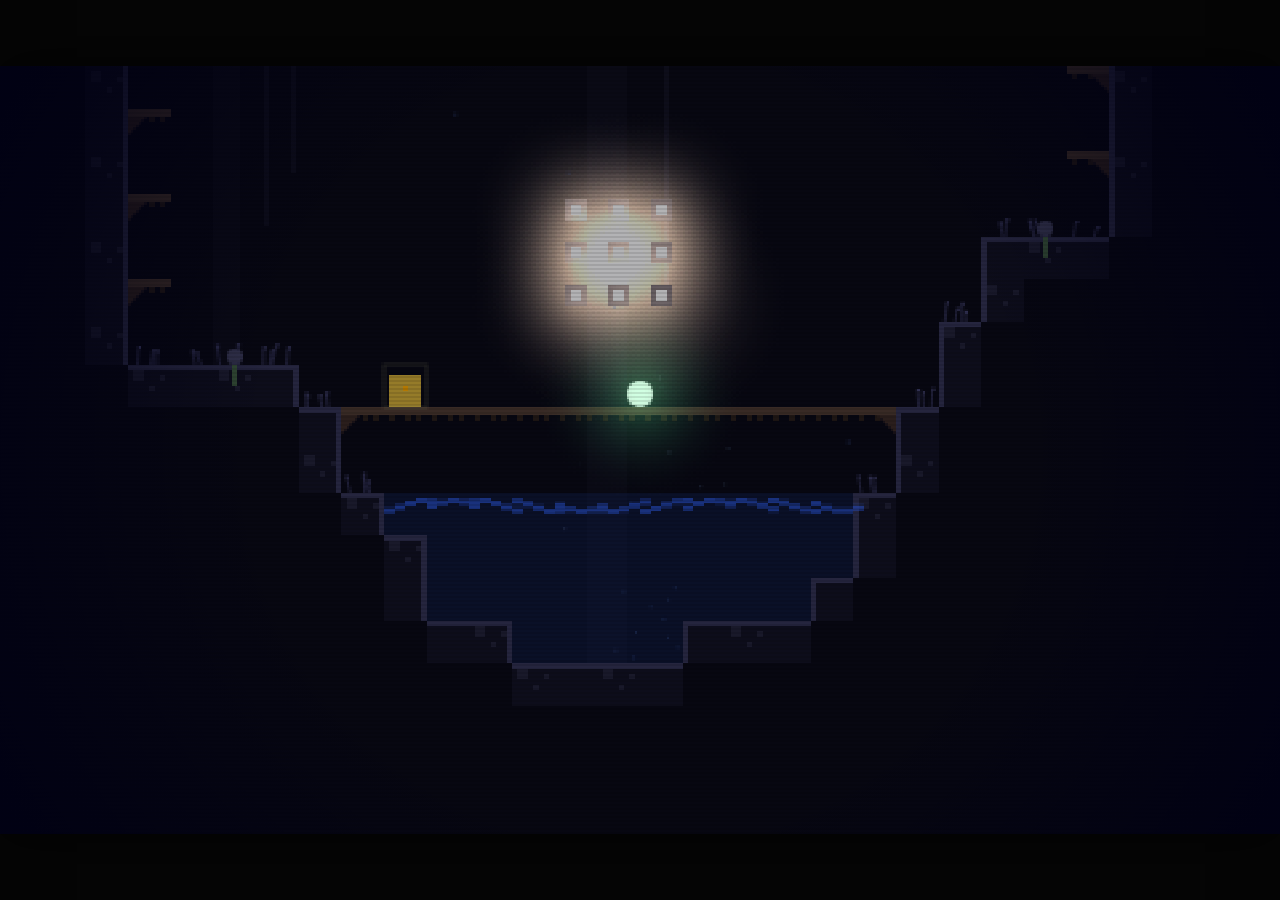
==== commit 459af42e: "control change" ====
--- a/index.html
+++ b/index.html
@@ -22,13 +22,11 @@
 
         <!-- Mobile Controls UI -->
         <div id="mobile-controls">
-            <div id="dpad" class="control-group">
-                <div class="touch-btn" id="btn-up">▲</div>
-                <div class="touch-btn" id="btn-left">◀</div>
-                <div class="touch-btn" id="btn-right">▶</div>
-                <div class="touch-btn" id="btn-down">▼</div>
+            <div id="joystick-base" class="control-group">
+                <div id="joystick-knob"></div>
             </div>
             <div id="actions" class="control-group">
+                <div class="touch-btn" id="btn-interact">E</div>
                 <div class="touch-btn" id="btn-map">MAP</div>
                 <div class="touch-btn" id="btn-jump">JUMP</div>
             </div>
--- a/mobile/mobile.css
+++ b/mobile/mobile.css
@@ -16,10 +16,14 @@
     pointer-events: auto;
 }
 
-#dpad {
+#joystick-base {
     left: 20px;
-    width: 150px;
-    height: 150px;
+    width: 140px;
+    height: 140px;
+    background: rgba(255, 255, 255, 0.1);
+    border: 2px solid rgba(255, 255, 255, 0.3);
+    border-radius: 50%;
+    touch-action: none;
 }
 
 #actions {
@@ -48,11 +52,17 @@
     border-color: rgba(255, 255, 255, 0.8);
 }
 
-/* D-Pad Positioning */
-#btn-up { top: 0; left: 50px; width: 50px; height: 50px; }
-#btn-down { bottom: 0; left: 50px; width: 50px; height: 50px; }
-#btn-left { top: 50px; left: 0; width: 50px; height: 50px; }
-#btn-right { top: 50px; right: 0; width: 50px; height: 50px; }
+#joystick-knob {
+    position: absolute;
+    width: 60px;
+    height: 60px;
+    background: rgba(255, 255, 255, 0.5);
+    border-radius: 50%;
+    top: 50%;
+    left: 50%;
+    transform: translate(-50%, -50%);
+    pointer-events: none;
+}
 
 /* Action Buttons Positioning */
 #btn-jump { 
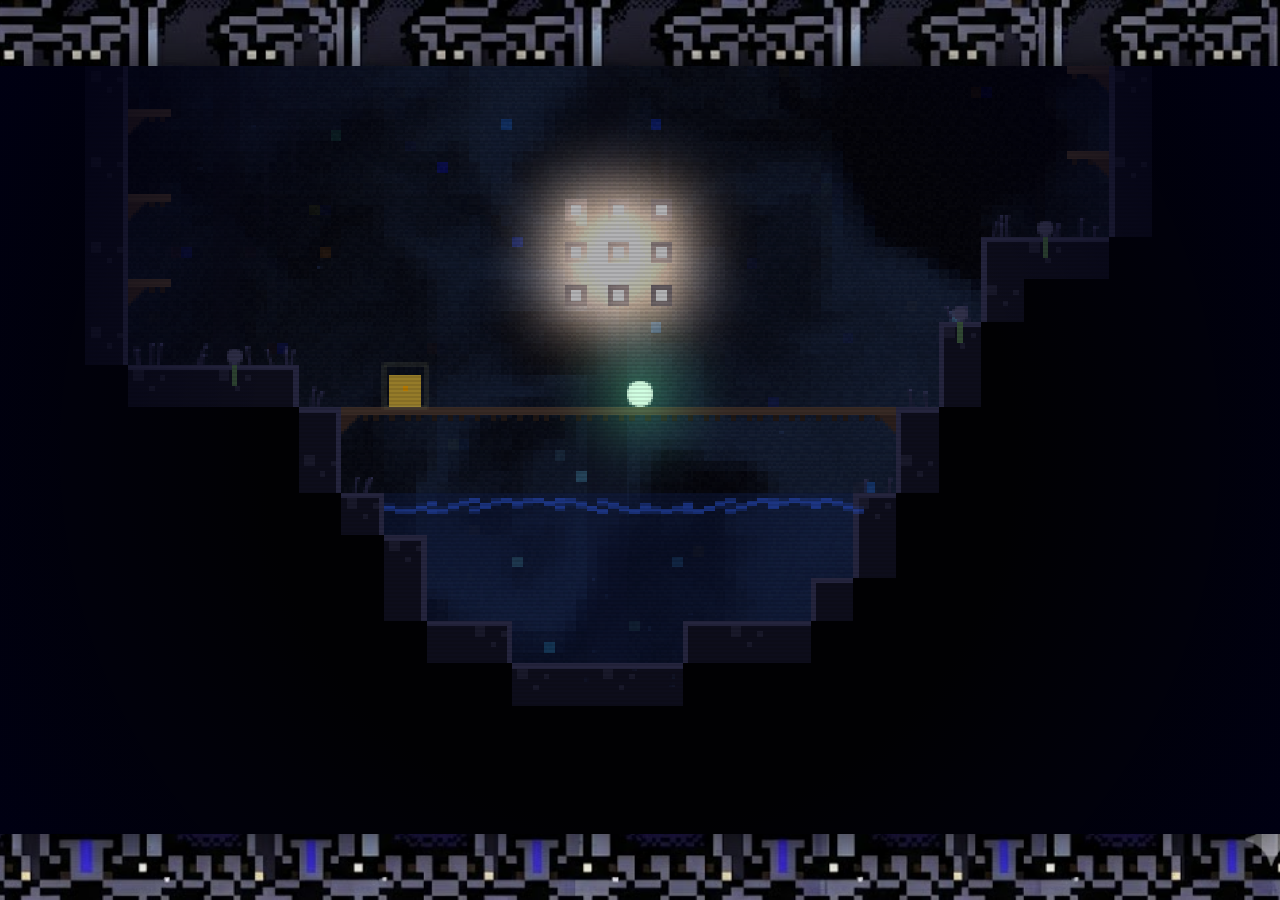
==== commit c2fd9c26: "add_effect" ====
--- a/index.html
+++ b/index.html
@@ -42,6 +42,8 @@
 
     <!-- Rendering Engine Scripts -->
     <script src="render/renderer.js"></script>
+    <script src="render/bg_effect.js"></script>
+    <script src="render/bg_image.js"></script>
 
     <!-- Sounds -->
     <script src="systems/audioManager.js"></script>
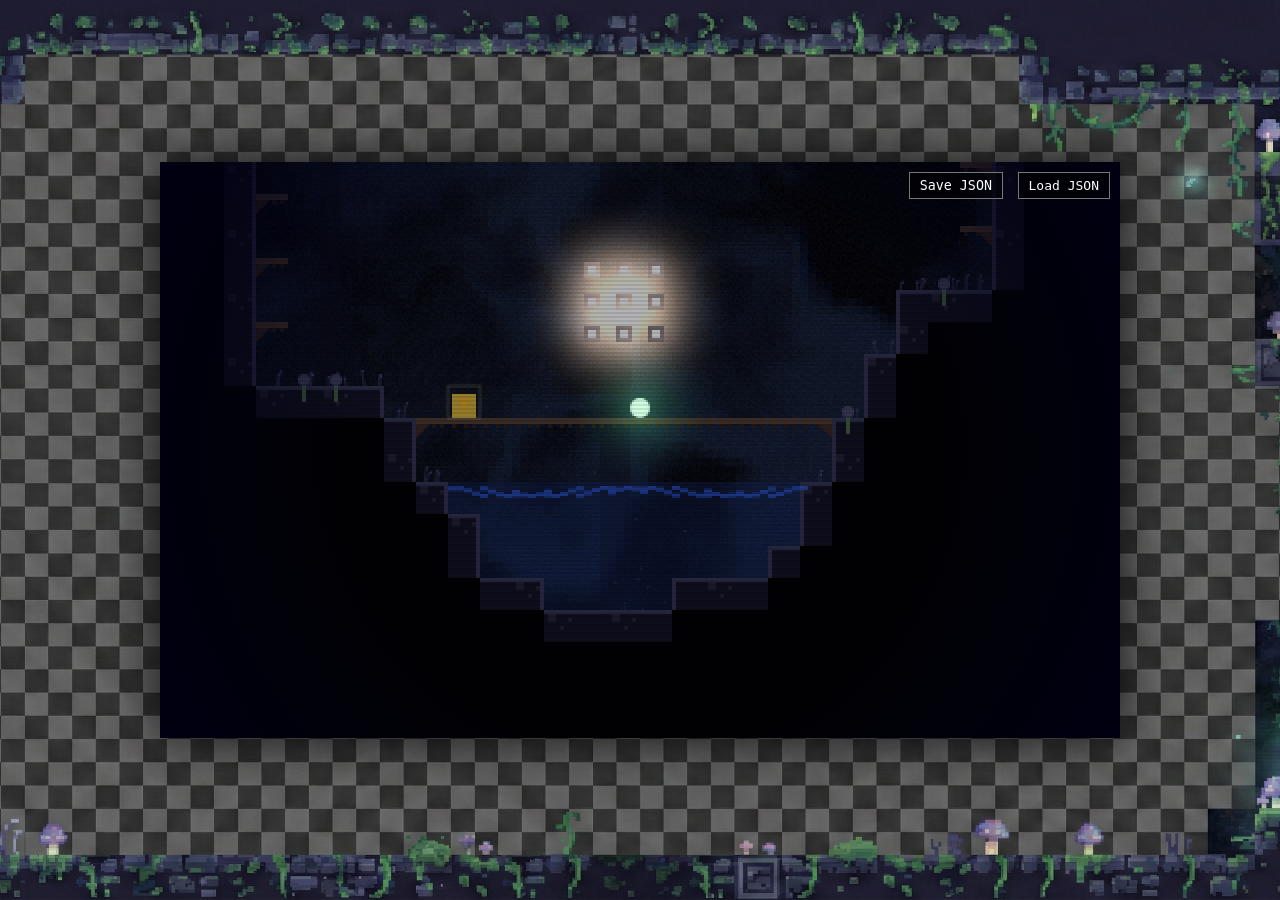
==== commit 80033573: "Complete editor data-driven refactor" ====
--- a/index.html
+++ b/index.html
@@ -20,6 +20,17 @@
         <div class="scanlines"></div>
         <div class="vignette"></div>
 
+        <!-- Save/Load UI -->
+        <div id="save-load-ui" style="position: absolute; top: 10px; right: 10px; z-index: 1000;">
+            <button id="btn-save"
+                style="background:rgba(0,0,0,0.5); color:#fff; border:1px solid #777; padding:5px 10px; cursor:pointer; font-family: monospace;">Save
+                JSON</button>
+            <label for="btn-load"
+                style="background:rgba(0,0,0,0.5); color:#fff; border:1px solid #777; padding:5px 10px; cursor:pointer; margin-left:5px; font-family: monospace;">Load
+                JSON</label>
+            <input type="file" id="btn-load" accept=".json" style="display:none;">
+        </div>
+
         <!-- Mobile Controls UI -->
         <div id="mobile-controls">
             <div id="joystick-base" class="control-group">
@@ -33,12 +44,13 @@
         </div>
     </div>
 
-    <!-- Room Design -->
-    <script src="world/world_data/rooms.js"></script>
-    <script src="world/world_data/room_ability.js"></script>
+    <!-- Data & Managers -->
+    <script src="core/events.js"></script>
+    <script src="core/dataManager.js"></script>
+    <script src="core/saveManager.js"></script>
     <script src="world/world_data/params.js"></script>
-    <script src="world/world_data/tile.js"></script>
-    <script src="world/tileInteraction.js"></script>
+    <script src="world/world_data/tile.js"></script> <!-- Rendering specifics -->
+    <script src="world/tileInteraction.js"></script> <!-- Registration logic -->
 
     <!-- Rendering Engine Scripts -->
     <script src="render/renderer.js"></script>
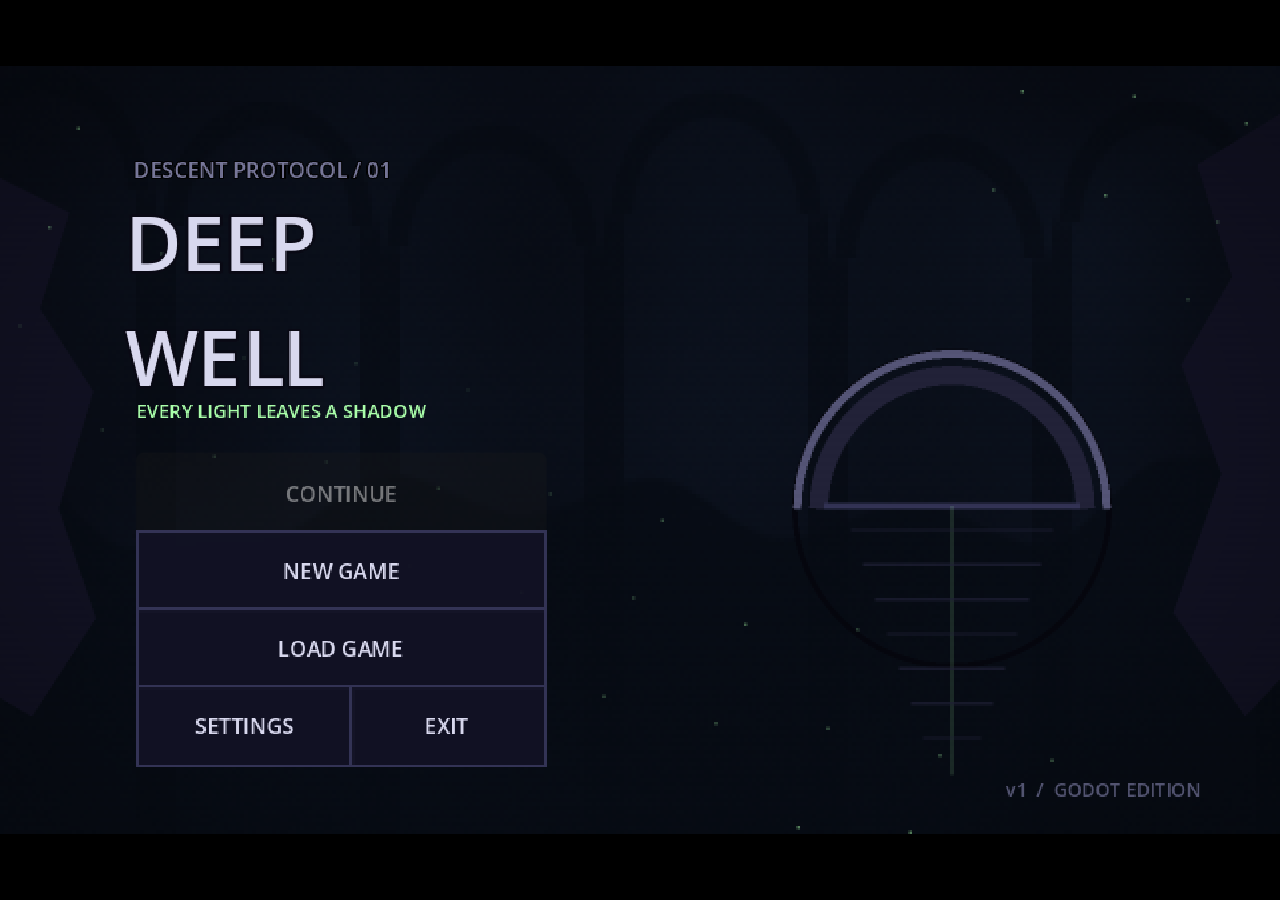
==== commit 2e68bef4: "Deploy current Godot game as single-threaded Web build" ====
--- a/index.html
+++ b/index.html
@@ -1,87 +1,220 @@
 <!DOCTYPE html>
 <html lang="en">
-
-<head>
-    <meta charset="UTF-8">
-    <meta name="viewport" content="width=device-width, initial-scale=1.0, maximum-scale=1.0, user-scalable=no">
-    <title>Depth of the Well - BOSS (Modular Architecture)</title>
-
-    <link rel="stylesheet" href="entities/boss/boss.css">
-    <link rel="stylesheet" href="mobile/mobile.css">
-    <link rel="stylesheet" href="render/renderer.css">
-
-</head>
-
-<body>
-
-    <div id="game-container">
-        <div id="ui-layer">Initialize...</div>
-        <canvas id="gameCanvas"></canvas>
-        <div class="scanlines"></div>
-        <div class="vignette"></div>
-
-        <!-- Save/Load UI -->
-        <div id="save-load-ui" style="position: absolute; top: 10px; right: 10px; z-index: 1000;">
-            <button id="btn-save"
-                style="background:rgba(0,0,0,0.5); color:#fff; border:1px solid #777; padding:5px 10px; cursor:pointer; font-family: monospace;">Save
-                JSON</button>
-            <label for="btn-load"
-                style="background:rgba(0,0,0,0.5); color:#fff; border:1px solid #777; padding:5px 10px; cursor:pointer; margin-left:5px; font-family: monospace;">Load
-                JSON</label>
-            <input type="file" id="btn-load" accept=".json" style="display:none;">
-        </div>
-
-        <!-- Mobile Controls UI -->
-        <div id="mobile-controls">
-            <div id="joystick-base" class="control-group">
-                <div id="joystick-knob"></div>
-            </div>
-            <div id="actions" class="control-group">
-                <div class="touch-btn" id="btn-interact">E</div>
-                <div class="touch-btn" id="btn-map">MAP</div>
-                <div class="touch-btn" id="btn-jump">JUMP</div>
-            </div>
-        </div>
-    </div>
-
-    <!-- Data & Managers -->
-    <script src="core/events.js"></script>
-    <script src="core/dataManager.js"></script>
-    <script src="core/saveManager.js"></script>
-    <script src="world/world_data/params.js"></script>
-    <script src="world/world_data/tile.js"></script> <!-- Rendering specifics -->
-    <script src="world/tileInteraction.js"></script> <!-- Registration logic -->
-
-    <!-- Rendering Engine Scripts -->
-    <script src="render/renderer.js"></script>
-    <script src="render/bg_effect.js"></script>
-    <script src="render/bg_image.js"></script>
-
-    <!-- Sounds -->
-    <script src="systems/audioManager.js"></script>
-
-    <!-- Core Engine Scripts -->
-    <script src="core/script_base.js"></script>
-    <script src="entities/boss/boss.js"></script>
-    <script src="entities/boss/boss_visuals.js"></script>
-    <script src="world/roomscripts.js"></script>
-
-    <!-- 
-    ============================================================================
-    REFACTORED ENGINE MODULES
-    ============================================================================
--->
-
-    <script src="entities/entities.js"></script>
-    <script src="physics/physics.js"></script>
-    <script src="entities/player.js"></script>
-    <script src="world/map.js"></script>
-    <script src="systems/systems.js"></script>
-    <script src="core/game.js"></script>
-
-    <!--mobile-->
-    <script src="mobile/mobile.js"></script>
-
-</body>
-
-</html>+	<head>
+		<meta charset="utf-8">
+		<meta name="viewport" content="width=device-width, user-scalable=no, initial-scale=1.0">
+		<title>Deep Well</title>
+		<style>
+html, body, #canvas {
+	margin: 0;
+	padding: 0;
+	border: 0;
+}
+
+body {
+	color: white;
+	background-color: black;
+	overflow: hidden;
+	touch-action: none;
+}
+
+#canvas {
+	display: block;
+}
+
+#canvas:focus {
+	outline: none;
+}
+
+#status, #status-splash, #status-progress {
+	position: absolute;
+	left: 0;
+	right: 0;
+}
+
+#status, #status-splash {
+	top: 0;
+	bottom: 0;
+}
+
+#status {
+	background-color: #242424;
+	display: flex;
+	flex-direction: column;
+	justify-content: center;
+	align-items: center;
+	visibility: hidden;
+}
+
+#status-splash {
+	max-height: 100%;
+	max-width: 100%;
+	margin: auto;
+}
+
+#status-splash.show-image--false {
+	display: none;
+}
+
+#status-splash.fullsize--true {
+	height: 100%;
+	width: 100%;
+	object-fit: contain;
+}
+
+#status-splash.use-filter--false {
+	image-rendering: pixelated;
+}
+
+#status-progress, #status-notice {
+	display: none;
+}
+
+#status-progress {
+	bottom: 10%;
+	width: 50%;
+	margin: 0 auto;
+}
+
+#status-notice {
+	background-color: #5b3943;
+	border-radius: 0.5rem;
+	border: 1px solid #9b3943;
+	color: #e0e0e0;
+	font-family: 'Noto Sans', 'Droid Sans', Arial, sans-serif;
+	line-height: 1.3;
+	margin: 0 2rem;
+	overflow: hidden;
+	padding: 1rem;
+	text-align: center;
+	z-index: 1;
+}
+		</style>
+		<link id="-gd-engine-icon" rel="icon" type="image/png" href="index.icon.png" />
+<link rel="apple-touch-icon" href="index.apple-touch-icon.png"/>
+
+	</head>
+	<body>
+		<canvas id="canvas">
+			Your browser does not support the canvas tag.
+		</canvas>
+
+		<noscript>
+			Your browser does not support JavaScript.
+		</noscript>
+
+		<div id="status">
+			<img id="status-splash" class="show-image--true fullsize--true use-filter--true" src="index.png" alt="">
+			<progress id="status-progress"></progress>
+			<div id="status-notice"></div>
+		</div>
+
+		<script src="index.js"></script>
+		<script>
+const GODOT_CONFIG = {"args":[],"canvasResizePolicy":2,"emscriptenPoolSize":8,"ensureCrossOriginIsolationHeaders":true,"executable":"index","experimentalVK":false,"fileSizes":{"index.pck":18306772,"index.wasm":39514754},"focusCanvas":true,"gdextensionLibs":[],"godotPoolSize":4};
+const GODOT_THREADS_ENABLED = false;
+const engine = new Engine(GODOT_CONFIG);
+
+(function () {
+	const statusOverlay = document.getElementById('status');
+	const statusProgress = document.getElementById('status-progress');
+	const statusNotice = document.getElementById('status-notice');
+
+	let initializing = true;
+	let statusMode = '';
+
+	function setStatusMode(mode) {
+		if (statusMode === mode || !initializing) {
+			return;
+		}
+		if (mode === 'hidden') {
+			statusOverlay.remove();
+			initializing = false;
+			return;
+		}
+		statusOverlay.style.visibility = 'visible';
+		statusProgress.style.display = mode === 'progress' ? 'block' : 'none';
+		statusNotice.style.display = mode === 'notice' ? 'block' : 'none';
+		statusMode = mode;
+	}
+
+	function setStatusNotice(text) {
+		while (statusNotice.lastChild) {
+			statusNotice.removeChild(statusNotice.lastChild);
+		}
+		const lines = text.split('\n');
+		lines.forEach((line) => {
+			statusNotice.appendChild(document.createTextNode(line));
+			statusNotice.appendChild(document.createElement('br'));
+		});
+	}
+
+	function displayFailureNotice(err) {
+		console.error(err);
+		if (err instanceof Error) {
+			setStatusNotice(err.message);
+		} else if (typeof err === 'string') {
+			setStatusNotice(err);
+		} else {
+			setStatusNotice('An unknown error occurred.');
+		}
+		setStatusMode('notice');
+		initializing = false;
+	}
+
+	const missing = Engine.getMissingFeatures({
+		threads: GODOT_THREADS_ENABLED,
+	});
+
+	if (missing.length !== 0) {
+		if (GODOT_CONFIG['serviceWorker'] && GODOT_CONFIG['ensureCrossOriginIsolationHeaders'] && 'serviceWorker' in navigator) {
+			let serviceWorkerRegistrationPromise;
+			try {
+				serviceWorkerRegistrationPromise = navigator.serviceWorker.getRegistration();
+			} catch (err) {
+				serviceWorkerRegistrationPromise = Promise.reject(new Error('Service worker registration failed.'));
+			}
+			// There's a chance that installing the service worker would fix the issue
+			Promise.race([
+				serviceWorkerRegistrationPromise.then((registration) => {
+					if (registration != null) {
+						return Promise.reject(new Error('Service worker already exists.'));
+					}
+					return registration;
+				}).then(() => engine.installServiceWorker()),
+				// For some reason, `getRegistration()` can stall
+				new Promise((resolve) => {
+					setTimeout(() => resolve(), 2000);
+				}),
+			]).then(() => {
+				// Reload if there was no error.
+				window.location.reload();
+			}).catch((err) => {
+				console.error('Error while registering service worker:', err);
+			});
+		} else {
+			// Display the message as usual
+			const missingMsg = 'Error\nThe following features required to run Godot projects on the Web are missing:\n';
+			displayFailureNotice(missingMsg + missing.join('\n'));
+		}
+	} else {
+		setStatusMode('progress');
+		engine.startGame({
+			'onProgress': function (current, total) {
+				if (current > 0 && total > 0) {
+					statusProgress.value = current;
+					statusProgress.max = total;
+				} else {
+					statusProgress.removeAttribute('value');
+					statusProgress.removeAttribute('max');
+				}
+			},
+		}).then(() => {
+			setStatusMode('hidden');
+		}, displayFailureNotice);
+	}
+}());
+		</script>
+	</body>
+</html>
+
